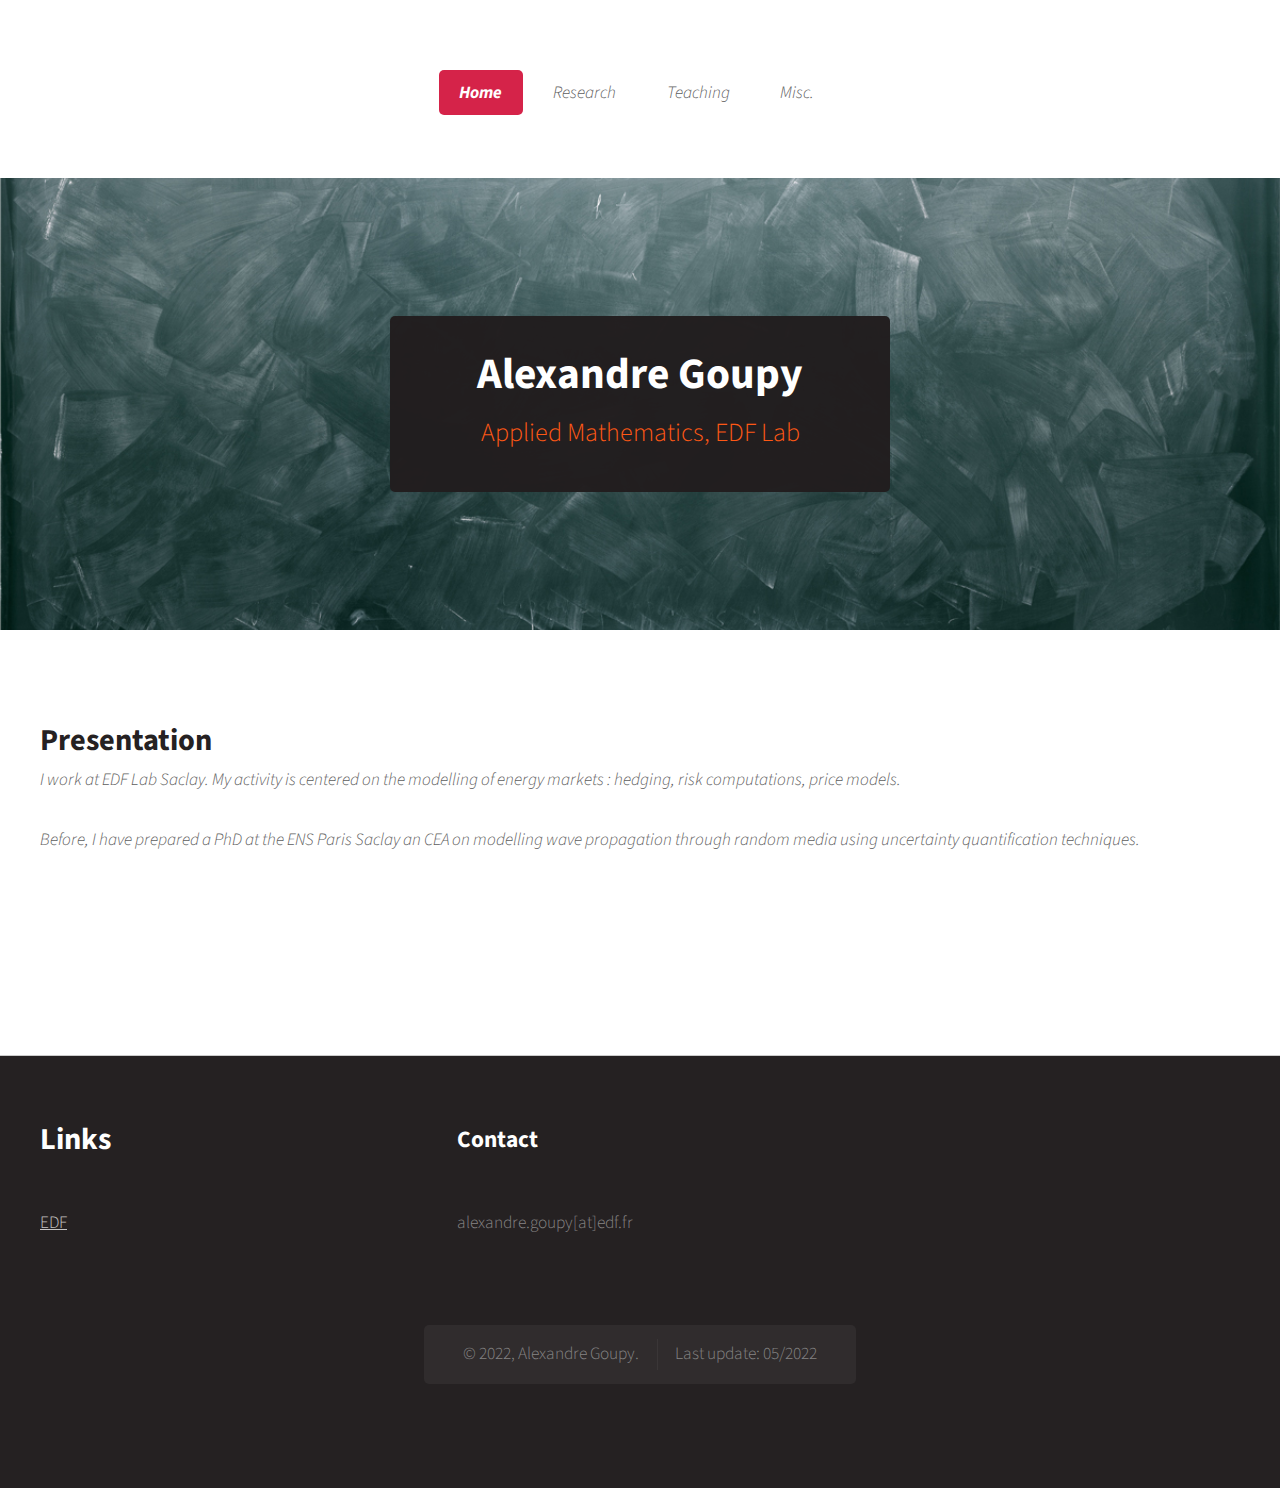
==== index.html @ 69bd8535 "Add emoji title page and correct description" ====
<!--
	Dopetrope by HTML5 UP
	html5up.net | @ajlkn
	Free for personal and commercial use under the CCA 3.0 license (html5up.net/license)
-->
<html>
	<head>
		<link rel="icon" type="image/png" sizes="16x16" href="images/icone_man.png">
		<title>Alexandre Goupy</title>
		<meta charset="utf-8" />
		<meta name="viewport" content="width=device-width, initial-scale=1" />
		<!--[if lte IE 8]><script src="assets/js/ie/html5shiv.js"></script><![endif]-->
		<link rel="stylesheet" href="assets/css/main.css" />
		<!--[if lte IE 8]><link rel="stylesheet" href="assets/css/ie8.css" /><![endif]-->
	</head>
	<body class="homepage">
		<div id="page-wrapper">

			<!-- Header -->
				<div id="header-wrapper">
					<div id="header">

						<!-- Logo -->
							<!--<h1><a href="index.html">Welcome !</a></h1>-->
							

						<!-- Nav -->
							<nav id="nav">
								<ul>
									<li class="current"><a href="index.html">Home</a></li>
									<li><a href="research.html">Research</a></li>
									<li><a href="teaching.html">Teaching</a></li>
									<li><a href="misc.html">Misc.</a></li>
								</ul>
							</nav>

						<!-- Banner -->
							<section id="banner">
								<header>
									<h2>Alexandre Goupy</h2>
									<p>Applied Mathematics, EDF Lab</p>
								</header>
							</section>

						<!-- Intro -->
							<section id="intro" class="container">
								<section>
									<header>
										<h2 align="left">Presentation</h2>
										<p></p>
									<header>
								
									<p align="left">
									I work at EDF Lab Saclay. My activity is centered on the modelling of energy markets : hedging, risk computations, price models. <br /><br />
										
									Before, I have prepared a PhD at the ENS Paris Saclay an CEA on modelling wave propagation through random media using uncertainty quantification techniques.
									</p>
								
									
								</section>
							</section>

					</div>
				</div>

			<!-- Footer -->
				<div id="footer-wrapper">
					<section id="footer" class="container">
						
						<div class="row">
							<div class="4u 12u(mobile)">
								<section>
									<header>
										<h2>Links</h2>
									</header>
										<a href="https://www.edf.fr/en/the-edf-group/inventing-the-future-of-energy/r-d-global-expertise">EDF</a>

								</section>
							</div>
							<div class="4u 12u(mobile)">
								<section>
									<ul class="contact">
										<header>
											<h3>Contact</h3>
										</header>
											<p>alexandre.goupy[at]edf.fr</p>

									</ul>
								</section>
							</div>
						</div>

			
				
		
			<!-- Copyright -->
									<div id="copyright">
										<ul class="links">
											<li>&copy; 2022, Alexandre Goupy.</li><li>Last update: 05/2022</li>
										</ul>
									</div>
		</div>

		<!-- Scripts -->
			<script src="assets/js/jquery.min.js"></script>
			<script src="assets/js/jquery.dropotron.min.js"></script>
			<script src="assets/js/skel.min.js"></script>
			<script src="assets/js/skel-viewport.min.js"></script>
			<script src="assets/js/util.js"></script>
			<!--[if lte IE 8]><script src="assets/js/ie/respond.min.js"></script><![endif]-->
			<script src="assets/js/main.js"></script>

	</body>
</html>
---- assets/css/main.css ----
@import url("font-awesome.min.css");
@import url("https://fonts.googleapis.com/css?family=Source+Sans+Pro:300,400,700,900,300italic");

/*
	Dopetrope by HTML5 UP
	html5up.net | @ajlkn
	Free for personal and commercial use under the CCA 3.0 license (html5up.net/license)
*/

/* Reset */

	html, body, div, span, applet, object, iframe, h1, h2, h3, h4, h5, h6, p, blockquote, pre, a, abbr, acronym, address, big, cite, code, del, dfn, em, img, ins, kbd, q, s, samp, small, strike, strong, sub, sup, tt, var, b, u, i, center, dl, dt, dd, ol, ul, li, fieldset, form, label, legend, table, caption, tbody, tfoot, thead, tr, th, td, article, aside, canvas, details, embed, figure, figcaption, footer, header, hgroup, menu, nav, output, ruby, section, summary, time, mark, audio, video {
		margin: 0;
		padding: 0;
		border: 0;
		font-size: 100%;
		font: inherit;
		vertical-align: baseline;
	}

	article, aside, details, figcaption, figure, footer, header, hgroup, menu, nav, section {
		display: block;
	}

	body {
		line-height: 1;
	}

	ol, ul {
		list-style: none;
	}

	blockquote, q {
		quotes: none;
	}

	blockquote:before, blockquote:after, q:before, q:after {
		content: '';
		content: none;
	}

	table {
		border-collapse: collapse;
		border-spacing: 0;
	}

	body {
		-webkit-text-size-adjust: none;
	}

/* Box Model */

	*, *:before, *:after {
		-moz-box-sizing: border-box;
		-webkit-box-sizing: border-box;
		box-sizing: border-box;
	}

/* Containers */

	.container {
		margin-left: auto;
		margin-right: auto;
	}

	.container.\31 25\25 {
		width: 100%;
		max-width: 1200px;
		min-width: 960px;
	}

	.container.\37 5\25 {
		width: 720px;
	}

	.container.\35 0\25 {
		width: 480px;
	}

	.container.\32 5\25 {
		width: 240px;
	}

	.container {
		width: 960px;
	}

	@media screen and (min-width: 737px) {

		.container.\31 25\25 {
			width: 100%;
			max-width: 1500px;
			min-width: 1200px;
		}

		.container.\37 5\25 {
			width: 900px;
		}

		.container.\35 0\25 {
			width: 600px;
		}

		.container.\32 5\25 {
			width: 300px;
		}

		.container {
			width: 1200px;
		}

	}

	@media screen and (min-width: 737px) and (max-width: 1200px) {

		.container.\31 25\25 {
			width: 100%;
			max-width: 1200px;
			min-width: 960px;
		}

		.container.\37 5\25 {
			width: 720px;
		}

		.container.\35 0\25 {
			width: 480px;
		}

		.container.\32 5\25 {
			width: 240px;
		}

		.container {
			width: 960px;
		}

	}

	@media screen and (max-width: 736px) {

		.container.\31 25\25 {
			width: 100%;
			max-width: 125%;
			min-width: 100%;
		}

		.container.\37 5\25 {
			width: 75%;
		}

		.container.\35 0\25 {
			width: 50%;
		}

		.container.\32 5\25 {
			width: 25%;
		}

		.container {
			width: 100% !important;
		}

	}

/* Grid */

	.row {
		border-bottom: solid 1px transparent;
		-moz-box-sizing: border-box;
		-webkit-box-sizing: border-box;
		box-sizing: border-box;
	}

	.row > * {
		float: left;
		-moz-box-sizing: border-box;
		-webkit-box-sizing: border-box;
		box-sizing: border-box;
	}

	.row:after, .row:before {
		content: '';
		display: block;
		clear: both;
		height: 0;
	}

	.row.uniform > * > :first-child {
		margin-top: 0;
	}

	.row.uniform > * > :last-child {
		margin-bottom: 0;
	}

	.row.\30 \25 > * {
		padding: 0 0 0 0px;
	}

	.row.\30 \25 {
		margin: 0 0 -1px 0px;
	}

	.row.uniform.\30 \25 > * {
		padding: 0px 0 0 0px;
	}

	.row.uniform.\30 \25 {
		margin: 0px 0 -1px 0px;
	}

	.row > * {
		padding: 0 0 0 40px;
	}

	.row {
		margin: 0 0 -1px -40px;
	}

	.row.uniform > * {
		padding: 40px 0 0 40px;
	}

	.row.uniform {
		margin: -40px 0 -1px -40px;
	}

	.row.\32 00\25 > * {
		padding: 0 0 0 80px;
	}

	.row.\32 00\25 {
		margin: 0 0 -1px -80px;
	}

	.row.uniform.\32 00\25 > * {
		padding: 80px 0 0 80px;
	}

	.row.uniform.\32 00\25 {
		margin: -80px 0 -1px -80px;
	}

	.row.\31 50\25 > * {
		padding: 0 0 0 60px;
	}

	.row.\31 50\25 {
		margin: 0 0 -1px -60px;
	}

	.row.uniform.\31 50\25 > * {
		padding: 60px 0 0 60px;
	}

	.row.uniform.\31 50\25 {
		margin: -60px 0 -1px -60px;
	}

	.row.\35 0\25 > * {
		padding: 0 0 0 20px;
	}

	.row.\35 0\25 {
		margin: 0 0 -1px -20px;
	}

	.row.uniform.\35 0\25 > * {
		padding: 20px 0 0 20px;
	}

	.row.uniform.\35 0\25 {
		margin: -20px 0 -1px -20px;
	}

	.row.\32 5\25 > * {
		padding: 0 0 0 10px;
	}

	.row.\32 5\25 {
		margin: 0 0 -1px -10px;
	}

	.row.uniform.\32 5\25 > * {
		padding: 10px 0 0 10px;
	}

	.row.uniform.\32 5\25 {
		margin: -10px 0 -1px -10px;
	}

	.\31 2u, .\31 2u\24 {
		width: 100%;
		clear: none;
		margin-left: 0;
	}

	.\31 1u, .\31 1u\24 {
		width: 91.6666666667%;
		clear: none;
		margin-left: 0;
	}

	.\31 0u, .\31 0u\24 {
		width: 83.3333333333%;
		clear: none;
		margin-left: 0;
	}

	.\39 u, .\39 u\24 {
		width: 75%;
		clear: none;
		margin-left: 0;
	}

	.\38 u, .\38 u\24 {
		width: 66.6666666667%;
		clear: none;
		margin-left: 0;
	}

	.\37 u, .\37 u\24 {
		width: 58.3333333333%;
		clear: none;
		margin-left: 0;
	}

	.\36 u, .\36 u\24 {
		width: 50%;
		clear: none;
		margin-left: 0;
	}

	.\35 u, .\35 u\24 {
		width: 41.6666666667%;
		clear: none;
		margin-left: 0;
	}

	.\34 u, .\34 u\24 {
		width: 33.3333333333%;
		clear: none;
		margin-left: 0;
	}

	.\33 u, .\33 u\24 {
		width: 25%;
		clear: none;
		margin-left: 0;
	}

	.\32 u, .\32 u\24 {
		width: 16.6666666667%;
		clear: none;
		margin-left: 0;
	}

	.\31 u, .\31 u\24 {
		width: 8.3333333333%;
		clear: none;
		margin-left: 0;
	}

	.\31 2u\24 + *,
	.\31 1u\24 + *,
	.\31 0u\24 + *,
	.\39 u\24 + *,
	.\38 u\24 + *,
	.\37 u\24 + *,
	.\36 u\24 + *,
	.\35 u\24 + *,
	.\34 u\24 + *,
	.\33 u\24 + *,
	.\32 u\24 + *,
	.\31 u\24 + * {
		clear: left;
	}

	.\-11u {
		margin-left: 91.66667%;
	}

	.\-10u {
		margin-left: 83.33333%;
	}

	.\-9u {
		margin-left: 75%;
	}

	.\-8u {
		margin-left: 66.66667%;
	}

	.\-7u {
		margin-left: 58.33333%;
	}

	.\-6u {
		margin-left: 50%;
	}

	.\-5u {
		margin-left: 41.66667%;
	}

	.\-4u {
		margin-left: 33.33333%;
	}

	.\-3u {
		margin-left: 25%;
	}

	.\-2u {
		margin-left: 16.66667%;
	}

	.\-1u {
		margin-left: 8.33333%;
	}

	@media screen and (min-width: 737px) {

		.row > * {
			padding: 50px 0 0 50px;
		}

		.row {
			margin: -50px 0 -1px -50px;
		}

		.row.uniform > * {
			padding: 50px 0 0 50px;
		}

		.row.uniform {
			margin: -50px 0 -1px -50px;
		}

		.row.\32 00\25 > * {
			padding: 100px 0 0 100px;
		}

		.row.\32 00\25 {
			margin: -100px 0 -1px -100px;
		}

		.row.uniform.\32 00\25 > * {
			padding: 100px 0 0 100px;
		}

		.row.uniform.\32 00\25 {
			margin: -100px 0 -1px -100px;
		}

		.row.\31 50\25 > * {
			padding: 75px 0 0 75px;
		}

		.row.\31 50\25 {
			margin: -75px 0 -1px -75px;
		}

		.row.uniform.\31 50\25 > * {
			padding: 75px 0 0 75px;
		}

		.row.uniform.\31 50\25 {
			margin: -75px 0 -1px -75px;
		}

		.row.\35 0\25 > * {
			padding: 25px 0 0 25px;
		}

		.row.\35 0\25 {
			margin: -25px 0 -1px -25px;
		}

		.row.uniform.\35 0\25 > * {
			padding: 25px 0 0 25px;
		}

		.row.uniform.\35 0\25 {
			margin: -25px 0 -1px -25px;
		}

		.row.\32 5\25 > * {
			padding: 12.5px 0 0 12.5px;
		}

		.row.\32 5\25 {
			margin: -12.5px 0 -1px -12.5px;
		}

		.row.uniform.\32 5\25 > * {
			padding: 12.5px 0 0 12.5px;
		}

		.row.uniform.\32 5\25 {
			margin: -12.5px 0 -1px -12.5px;
		}

		.\31 2u\28desktop\29, .\31 2u\24\28desktop\29 {
			width: 100%;
			clear: none;
			margin-left: 0;
		}

		.\31 1u\28desktop\29, .\31 1u\24\28desktop\29 {
			width: 91.6666666667%;
			clear: none;
			margin-left: 0;
		}

		.\31 0u\28desktop\29, .\31 0u\24\28desktop\29 {
			width: 83.3333333333%;
			clear: none;
			margin-left: 0;
		}

		.\39 u\28desktop\29, .\39 u\24\28desktop\29 {
			width: 75%;
			clear: none;
			margin-left: 0;
		}

		.\38 u\28desktop\29, .\38 u\24\28desktop\29 {
			width: 66.6666666667%;
			clear: none;
			margin-left: 0;
		}

		.\37 u\28desktop\29, .\37 u\24\28desktop\29 {
			width: 58.3333333333%;
			clear: none;
			margin-left: 0;
		}

		.\36 u\28desktop\29, .\36 u\24\28desktop\29 {
			width: 50%;
			clear: none;
			margin-left: 0;
		}

		.\35 u\28desktop\29, .\35 u\24\28desktop\29 {
			width: 41.6666666667%;
			clear: none;
			margin-left: 0;
		}

		.\34 u\28desktop\29, .\34 u\24\28desktop\29 {
			width: 33.3333333333%;
			clear: none;
			margin-left: 0;
		}

		.\33 u\28desktop\29, .\33 u\24\28desktop\29 {
			width: 25%;
			clear: none;
			margin-left: 0;
		}

		.\32 u\28desktop\29, .\32 u\24\28desktop\29 {
			width: 16.6666666667%;
			clear: none;
			margin-left: 0;
		}

		.\31 u\28desktop\29, .\31 u\24\28desktop\29 {
			width: 8.3333333333%;
			clear: none;
			margin-left: 0;
		}

		.\31 2u\24\28desktop\29 + *,
		.\31 1u\24\28desktop\29 + *,
		.\31 0u\24\28desktop\29 + *,
		.\39 u\24\28desktop\29 + *,
		.\38 u\24\28desktop\29 + *,
		.\37 u\24\28desktop\29 + *,
		.\36 u\24\28desktop\29 + *,
		.\35 u\24\28desktop\29 + *,
		.\34 u\24\28desktop\29 + *,
		.\33 u\24\28desktop\29 + *,
		.\32 u\24\28desktop\29 + *,
		.\31 u\24\28desktop\29 + * {
			clear: left;
		}

		.\-11u\28desktop\29 {
			margin-left: 91.66667%;
		}

		.\-10u\28desktop\29 {
			margin-left: 83.33333%;
		}

		.\-9u\28desktop\29 {
			margin-left: 75%;
		}

		.\-8u\28desktop\29 {
			margin-left: 66.66667%;
		}

		.\-7u\28desktop\29 {
			margin-left: 58.33333%;
		}

		.\-6u\28desktop\29 {
			margin-left: 50%;
		}

		.\-5u\28desktop\29 {
			margin-left: 41.66667%;
		}

		.\-4u\28desktop\29 {
			margin-left: 33.33333%;
		}

		.\-3u\28desktop\29 {
			margin-left: 25%;
		}

		.\-2u\28desktop\29 {
			margin-left: 16.66667%;
		}

		.\-1u\28desktop\29 {
			margin-left: 8.33333%;
		}

	}

	@media screen and (min-width: 737px) and (max-width: 1200px) {

		.row > * {
			padding: 25px 0 0 25px;
		}

		.row {
			margin: -25px 0 -1px -25px;
		}

		.row.uniform > * {
			padding: 25px 0 0 25px;
		}

		.row.uniform {
			margin: -25px 0 -1px -25px;
		}

		.row.\32 00\25 > * {
			padding: 50px 0 0 50px;
		}

		.row.\32 00\25 {
			margin: -50px 0 -1px -50px;
		}

		.row.uniform.\32 00\25 > * {
			padding: 50px 0 0 50px;
		}

		.row.uniform.\32 00\25 {
			margin: -50px 0 -1px -50px;
		}

		.row.\31 50\25 > * {
			padding: 37.5px 0 0 37.5px;
		}

		.row.\31 50\25 {
			margin: -37.5px 0 -1px -37.5px;
		}

		.row.uniform.\31 50\25 > * {
			padding: 37.5px 0 0 37.5px;
		}

		.row.uniform.\31 50\25 {
			margin: -37.5px 0 -1px -37.5px;
		}

		.row.\35 0\25 > * {
			padding: 12.5px 0 0 12.5px;
		}

		.row.\35 0\25 {
			margin: -12.5px 0 -1px -12.5px;
		}

		.row.uniform.\35 0\25 > * {
			padding: 12.5px 0 0 12.5px;
		}

		.row.uniform.\35 0\25 {
			margin: -12.5px 0 -1px -12.5px;
		}

		.row.\32 5\25 > * {
			padding: 6.25px 0 0 6.25px;
		}

		.row.\32 5\25 {
			margin: -6.25px 0 -1px -6.25px;
		}

		.row.uniform.\32 5\25 > * {
			padding: 6.25px 0 0 6.25px;
		}

		.row.uniform.\32 5\25 {
			margin: -6.25px 0 -1px -6.25px;
		}

		.\31 2u\28tablet\29, .\31 2u\24\28tablet\29 {
			width: 100%;
			clear: none;
			margin-left: 0;
		}

		.\31 1u\28tablet\29, .\31 1u\24\28tablet\29 {
			width: 91.6666666667%;
			clear: none;
			margin-left: 0;
		}

		.\31 0u\28tablet\29, .\31 0u\24\28tablet\29 {
			width: 83.3333333333%;
			clear: none;
			margin-left: 0;
		}

		.\39 u\28tablet\29, .\39 u\24\28tablet\29 {
			width: 75%;
			clear: none;
			margin-left: 0;
		}

		.\38 u\28tablet\29, .\38 u\24\28tablet\29 {
			width: 66.6666666667%;
			clear: none;
			margin-left: 0;
		}

		.\37 u\28tablet\29, .\37 u\24\28tablet\29 {
			width: 58.3333333333%;
			clear: none;
			margin-left: 0;
		}

		.\36 u\28tablet\29, .\36 u\24\28tablet\29 {
			width: 50%;
			clear: none;
			margin-left: 0;
		}

		.\35 u\28tablet\29, .\35 u\24\28tablet\29 {
			width: 41.6666666667%;
			clear: none;
			margin-left: 0;
		}

		.\34 u\28tablet\29, .\34 u\24\28tablet\29 {
			width: 33.3333333333%;
			clear: none;
			margin-left: 0;
		}

		.\33 u\28tablet\29, .\33 u\24\28tablet\29 {
			width: 25%;
			clear: none;
			margin-left: 0;
		}

		.\32 u\28tablet\29, .\32 u\24\28tablet\29 {
			width: 16.6666666667%;
			clear: none;
			margin-left: 0;
		}

		.\31 u\28tablet\29, .\31 u\24\28tablet\29 {
			width: 8.3333333333%;
			clear: none;
			margin-left: 0;
		}

		.\31 2u\24\28tablet\29 + *,
		.\31 1u\24\28tablet\29 + *,
		.\31 0u\24\28tablet\29 + *,
		.\39 u\24\28tablet\29 + *,
		.\38 u\24\28tablet\29 + *,
		.\37 u\24\28tablet\29 + *,
		.\36 u\24\28tablet\29 + *,
		.\35 u\24\28tablet\29 + *,
		.\34 u\24\28tablet\29 + *,
		.\33 u\24\28tablet\29 + *,
		.\32 u\24\28tablet\29 + *,
		.\31 u\24\28tablet\29 + * {
			clear: left;
		}

		.\-11u\28tablet\29 {
			margin-left: 91.66667%;
		}

		.\-10u\28tablet\29 {
			margin-left: 83.33333%;
		}

		.\-9u\28tablet\29 {
			margin-left: 75%;
		}

		.\-8u\28tablet\29 {
			margin-left: 66.66667%;
		}

		.\-7u\28tablet\29 {
			margin-left: 58.33333%;
		}

		.\-6u\28tablet\29 {
			margin-left: 50%;
		}

		.\-5u\28tablet\29 {
			margin-left: 41.66667%;
		}

		.\-4u\28tablet\29 {
			margin-left: 33.33333%;
		}

		.\-3u\28tablet\29 {
			margin-left: 25%;
		}

		.\-2u\28tablet\29 {
			margin-left: 16.66667%;
		}

		.\-1u\28tablet\29 {
			margin-left: 8.33333%;
		}

	}

	@media screen and (max-width: 736px) {

		.row > * {
			padding: 20px 0 0 20px;
		}

		.row {
			margin: -20px 0 -1px -20px;
		}

		.row.uniform > * {
			padding: 20px 0 0 20px;
		}

		.row.uniform {
			margin: -20px 0 -1px -20px;
		}

		.row.\32 00\25 > * {
			padding: 40px 0 0 40px;
		}

		.row.\32 00\25 {
			margin: -40px 0 -1px -40px;
		}

		.row.uniform.\32 00\25 > * {
			padding: 40px 0 0 40px;
		}

		.row.uniform.\32 00\25 {
			margin: -40px 0 -1px -40px;
		}

		.row.\31 50\25 > * {
			padding: 30px 0 0 30px;
		}

		.row.\31 50\25 {
			margin: -30px 0 -1px -30px;
		}

		.row.uniform.\31 50\25 > * {
			padding: 30px 0 0 30px;
		}

		.row.uniform.\31 50\25 {
			margin: -30px 0 -1px -30px;
		}

		.row.\35 0\25 > * {
			padding: 10px 0 0 10px;
		}

		.row.\35 0\25 {
			margin: -10px 0 -1px -10px;
		}

		.row.uniform.\35 0\25 > * {
			padding: 10px 0 0 10px;
		}

		.row.uniform.\35 0\25 {
			margin: -10px 0 -1px -10px;
		}

		.row.\32 5\25 > * {
			padding: 5px 0 0 5px;
		}

		.row.\32 5\25 {
			margin: -5px 0 -1px -5px;
		}

		.row.uniform.\32 5\25 > * {
			padding: 5px 0 0 5px;
		}

		.row.uniform.\32 5\25 {
			margin: -5px 0 -1px -5px;
		}

		.\31 2u\28mobile\29, .\31 2u\24\28mobile\29 {
			width: 100%;
			clear: none;
			margin-left: 0;
		}

		.\31 1u\28mobile\29, .\31 1u\24\28mobile\29 {
			width: 91.6666666667%;
			clear: none;
			margin-left: 0;
		}

		.\31 0u\28mobile\29, .\31 0u\24\28mobile\29 {
			width: 83.3333333333%;
			clear: none;
			margin-left: 0;
		}

		.\39 u\28mobile\29, .\39 u\24\28mobile\29 {
			width: 75%;
			clear: none;
			margin-left: 0;
		}

		.\38 u\28mobile\29, .\38 u\24\28mobile\29 {
			width: 66.6666666667%;
			clear: none;
			margin-left: 0;
		}

		.\37 u\28mobile\29, .\37 u\24\28mobile\29 {
			width: 58.3333333333%;
			clear: none;
			margin-left: 0;
		}

		.\36 u\28mobile\29, .\36 u\24\28mobile\29 {
			width: 50%;
			clear: none;
			margin-left: 0;
		}

		.\35 u\28mobile\29, .\35 u\24\28mobile\29 {
			width: 41.6666666667%;
			clear: none;
			margin-left: 0;
		}

		.\34 u\28mobile\29, .\34 u\24\28mobile\29 {
			width: 33.3333333333%;
			clear: none;
			margin-left: 0;
		}

		.\33 u\28mobile\29, .\33 u\24\28mobile\29 {
			width: 25%;
			clear: none;
			margin-left: 0;
		}

		.\32 u\28mobile\29, .\32 u\24\28mobile\29 {
			width: 16.6666666667%;
			clear: none;
			margin-left: 0;
		}

		.\31 u\28mobile\29, .\31 u\24\28mobile\29 {
			width: 8.3333333333%;
			clear: none;
			margin-left: 0;
		}

		.\31 2u\24\28mobile\29 + *,
		.\31 1u\24\28mobile\29 + *,
		.\31 0u\24\28mobile\29 + *,
		.\39 u\24\28mobile\29 + *,
		.\38 u\24\28mobile\29 + *,
		.\37 u\24\28mobile\29 + *,
		.\36 u\24\28mobile\29 + *,
		.\35 u\24\28mobile\29 + *,
		.\34 u\24\28mobile\29 + *,
		.\33 u\24\28mobile\29 + *,
		.\32 u\24\28mobile\29 + *,
		.\31 u\24\28mobile\29 + * {
			clear: left;
		}

		.\-11u\28mobile\29 {
			margin-left: 91.66667%;
		}

		.\-10u\28mobile\29 {
			margin-left: 83.33333%;
		}

		.\-9u\28mobile\29 {
			margin-left: 75%;
		}

		.\-8u\28mobile\29 {
			margin-left: 66.66667%;
		}

		.\-7u\28mobile\29 {
			margin-left: 58.33333%;
		}

		.\-6u\28mobile\29 {
			margin-left: 50%;
		}

		.\-5u\28mobile\29 {
			margin-left: 41.66667%;
		}

		.\-4u\28mobile\29 {
			margin-left: 33.33333%;
		}

		.\-3u\28mobile\29 {
			margin-left: 25%;
		}

		.\-2u\28mobile\29 {
			margin-left: 16.66667%;
		}

		.\-1u\28mobile\29 {
			margin-left: 8.33333%;
		}

	}

/* Basic */

	body {
		background: #252122;
		background-image: url("images/bg02.png");
		font-family: 'Source Sans Pro';
		font-weight: 300;
		color: #5d5d5d;
	}

		body.is-loading * {
			-moz-transition: none !important;
			-webkit-transition: none !important;
			-ms-transition: none !important;
			transition: none !important;
			-moz-animation: none !important;
			-webkit-animation: none !important;
			-ms-animation: none !important;
			animation: none !important;
		}

	input, textarea, select {
		font-family: 'Source Sans Pro';
		font-weight: 300;
		color: #5d5d5d;
	}

	strong, b {
		color: #252122;
		font-weight: 400;
	}

	i, em {
		font-style: italic;
	}

	sub {
		position: relative;
		top: 0.5em;
		font-size: 0.8em;
	}

	sup {
		position: relative;
		top: -0.5em;
		font-size: 0.8em;
	}

	blockquote {
		border-left: solid 0.75em #dddddd;
		padding: 1em 0 1em 1.5em;
		font-style: italic;
	}

	h1, h2, h3, h4, h5, h6 {
		color: #252122;
		font-weight: 700;
	}

	h1 a, h2 a, h3 a, h4 a, h5 a, h6 a {
		color: inherit;
		text-decoration: none;
	}

	a {
		color: #FE5815;
		text-decoration: underline;
	}

		a:hover {
			text-decoration: none;
		}

	br.clear {
		clear: both;
	}

	hr {
		border: 0;
		border-top: solid 1px #dddddd;
		height: 1px;
		margin: 2em 0 2em 0;
	}

	p, ul, ol, dl, table {
		margin-bottom: 2em;
	}

/* Form */

	form label {
		display: block;
		color: #252122;
		font-weight: 400;
		margin: 0 0 0.5em 0;
	}

	form input[type=text],
	form input[type=email],
	form input[type=password],
	form select,
	form textarea {
		-webkit-appearance: none;
		display: block;
		border: 0;
		padding: 0.75em 1em;
		font-size: 1em;
		border-radius: 5px;
		border: solid 1px #dddddd;
		background: #fff;
		width: 100%;
	}

		form input[type=text]:focus,
		form input[type=email]:focus,
		form input[type=password]:focus,
		form select:focus,
		form textarea:focus {
			box-shadow: inset 0px 0px 1px 1px #43bff0;
		}

	form textarea {
		height: 15em;
	}

	form .formerize-placeholder {
		color: #555 !important;
	}

	form ::-webkit-input-placeholder {
		color: #555 !important;
	}

	form :-moz-placeholder {
		color: #555 !important;
	}

	form ::-moz-placeholder {
		color: #555 !important;
	}

	form :-ms-input-placeholder {
		color: #555 !important;
	}

	form ::-moz-focus-inner {
		border: 0;
	}

/* Tables */

	table {
		width: 100%;
	}

		table.default {
			width: 100%;
		}

			table.default tr {
				border-top: solid 1px #dddddd;
			}

				table.default tr:first-child {
					border-top: 0;
				}

			table.default td {
				padding: 0.5em 1em 0.5em 1em;
			}

			table.default th {
				text-align: left;
				padding: 0.5em 1em 0.5em 1em;
				font-weight: 700;
				margin: 0 0 1em 0;
			}

			table.default thead {
				border-bottom: solid 2px #dddddd;
			}

/* Section/Article */

	section, article {
		margin-bottom: 2.5em;
	}

		section > :last-child, section:last-child, article > :last-child, article:last-child {
			margin-bottom: 0;
		}

	header > p {
		display: block;
		font-style: italic;
	}

	header.major {
		position: relative;
		text-align: center;
		border-top: solid 1px #ccc;
		top: 1em;
	}

		header.major h2 {
			background: #fff;
			position: relative;
			top: -0.65em;
			display: inline;
			margin: 0;
			padding: 0 1em 0 1em;
		}

/* Box */

	.box {
		background: #ffffff;
		border-bottom: solid 1px #ccc;
	}

		.box .image.featured {
			position: relative;
			width: auto;
		}

/* Button */

	input[type="button"],
	input[type="submit"],
	input[type="reset"],
	button,
	.button {
		-webkit-appearance: none;
		display: inline-block;
		text-decoration: none;
		cursor: pointer;
		border: 0;
		border-radius: 5px;
		background: #d52349;
		color: #fff !important;
		font-weight: 700;
		outline: 0;
		-moz-transition: background-color .25s ease-in-out;
		-webkit-transition: background-color .25s ease-in-out;
		-ms-transition: background-color .25s ease-in-out;
		transition: background-color .25s ease-in-out;
	}

		input[type="button"]:hover,
		input[type="submit"]:hover,
		input[type="reset"]:hover,
		button:hover,
		.button:hover {
			background: #e53359;
		}

		input[type="button"]:active,
		input[type="submit"]:active,
		input[type="reset"]:active,
		button:active,
		.button:active {
			background: #c51349;
		}

		input[type="button"].alt,
		input[type="submit"].alt,
		input[type="reset"].alt,
		button.alt,
		.button.alt {
			background: #252122;
		}

			input[type="button"].alt:hover,
			input[type="submit"].alt:hover,
			input[type="reset"].alt:hover,
			button.alt:hover,
			.button.alt:hover {
				background: #353132;
			}

			input[type="button"].alt:active,
			input[type="submit"].alt:active,
			input[type="reset"].alt:active,
			button.alt:active,
			.button.alt:active {
				background: #151112;
			}

		input[type="button"].icon:before,
		input[type="submit"].icon:before,
		input[type="reset"].icon:before,
		button.icon:before,
		.button.icon:before {
			opacity: 0.35;
			position: relative;
			top: 0.05em;
			margin-right: 0.75em;
		}

/* Image */

	.image {
		display: inline-block;
		outline: 0;
	}

		.image img {
			display: block;
			width: 100%;
		}

		.image.centered {
			display: block;
			margin: 0 0 2em 0;
		}

			.image.centered img {
				margin: 0 auto;
				width: auto;
			}

		.image.featured {
			display: block;
			width: 100%;
			margin: 0 0 2em 0;
		}

		.image.left {
			float: left;
			margin: 0 2em 2em 0;
		}

/* List */

	ul.default {
		list-style: disc;
		padding-left: 1em;
	}

		ul.default li {
			padding-left: 0.5em;
		}

	ul.contact li {
		position: relative;
		border-top: solid 1px #ddd;
		padding: 1.3em 0 1.3em 7em;
	}

		ul.contact li h3 {
			position: absolute;
			left: 0;
			top: 1.3em;
			font-size: 1.1em;
		}

		ul.contact li p {
			margin: 0;
		}

		ul.contact li:first-child {
			padding-top: 0;
			border-top: 0;
		}

			ul.contact li:first-child h3 {
				top: 0;
			}

	ul.dates li {
		position: relative;
		border-top: solid 1px #ddd;
		padding: 1.3em 0 1.3em 6.75em;
	}

	ul.dates .date {
		display: block;
		position: absolute;
		left: 0;
		top: 1.3em;
		background-color: #FE5815;
		height: 3.5em;
		text-align: center;
		color: #fff;
		line-height: 1em;
		border-top-left-radius: 5px;
		border-bottom-left-radius: 5px;
		padding: 0.5em 0.75em 0 1em;
	}

		ul.dates .date:after {
			content: '';
			position: absolute;
			bottom: 0;
			right: -1.2em;
			border-left: solid 1.25em #FE5815;
			border-top: solid 1.8em transparent;
			border-bottom: solid 1.8em transparent;
		}

		ul.dates .date strong {
			display: block;
			font-size: 1.75em;
			padding-top: 0.15em;
		}

	ul.dates h3 {
		font-size: 1.1em;
	}

	ul.dates p {
		margin: 0;
	}

	ul.dates li:first-child {
		border-top: 0;
		padding-top: 0;
	}

		ul.dates li:first-child .date {
			top: 0;
		}

	ul.divided li {
		border-top: solid 1px #ddd;
		padding: 1em 0 1em 0;
	}

		ul.divided li:first-child {
			border-top: 0;
			padding-top: 0;
		}

	ul.social {
		overflow: hidden;
		cursor: default;
	}

		ul.social li {
			display: inline-block;
		}

			ul.social li:first-child {
				margin-left: 0;
			}

			ul.social li a {
				display: inline-block;
				width: 3em;
				height: 3em;
				text-align: center;
				border-radius: 5px;
				background: #888;
				-moz-transition: background-color .25s ease-in-out;
				-webkit-transition: background-color .25s ease-in-out;
				-ms-transition: background-color .25s ease-in-out;
				transition: background-color .25s ease-in-out;
			}

				ul.social li a:before {
					color: #fff;
					font-size: 2em;
					line-height: 1.5em;
				}

				ul.social li a.fa-facebook {
					background: #3c5a98;
				}

					ul.social li a.fa-facebook:hover {
						background: #4c6aa8;
					}

				ul.social li a.fa-twitter {
					background: #2daae4;
				}

					ul.social li a.fa-twitter:hover {
						background: #3dbaf4;
					}

				ul.social li a.fa-dribbble {
					background: #c4376b;
				}

					ul.social li a.fa-dribbble:hover {
						background: #d4477b;
					}

				ul.social li a.fa-linkedin {
					background: #006599;
				}

					ul.social li a.fa-linkedin:hover {
						background: #1075a9;
					}

				ul.social li a.fa-tumblr {
					background: #2b4661;
				}

					ul.social li a.fa-tumblr:hover {
						background: #3b5671;
					}

				ul.social li a.fa-google-plus {
					background: #da2713;
				}

					ul.social li a.fa-google-plus:hover {
						background: #ea3723;
					}

	ol.default {
		list-style: decimal;
		padding-left: 1.25em;
	}

		ol.default li {
			padding-left: 0.25em;
		}

/* Icons */

	.icon {
		position: relative;
		text-decoration: none;
	}

		.icon:before {
			-moz-osx-font-smoothing: grayscale;
			-webkit-font-smoothing: antialiased;
			font-family: FontAwesome;
			font-style: normal;
			font-weight: normal;
			text-transform: none !important;
		}

		.icon > .label {
			display: none;
		}

		.icon.featured {
			position: relative;
			display: inline-block;
			background-color: #fe5815;
			width: 9em;
			padding: 1.75em 0 0.75em 0;
			border-top-left-radius: 5px;
			border-top-right-radius: 5px;
			margin: 0 0 4.5em 0;
			cursor: default;
		}

			.icon.featured:before {
				font-size: 4.5em;
				line-height: 1em;
				color: #fff;
			}

			.icon.featured:after {
				content: '';
				position: absolute;
				bottom: -1.95em;
				left: 0;
				border-top: solid 2em #d52349;
				border-left: solid 4.5em transparent;
				border-right: solid 4.5em transparent;
			}

			.icon.featured.alt {
				background-color: #252122;
			}

				.icon.featured.alt:after {
					border-top-color: #252122;
				}

			.icon.featured.alt2 {
				background-color: #827a7c;
			}

				.icon.featured.alt2:after {
					border-top-color: #827a7c;
				}

/* Banner */

	#banner {
		background: url("../../images/board.jpg"); /* #CCE8F4 */
		background-position: center center;
		background-size: 100% auto; /*auto 100%;*/
		background-repeat: no-repeat;
		text-align: center;
	}

		#banner header {
			background-color: #252122;
			background-color: rgba(34, 30, 31, 0.98);
		}

			#banner header h2 {
				color: #fff;
				font-weight: 700;
			}

			#banner header p {
				color: #fe5815;
				padding: 0;
				font-style: normal;
				margin: 0;
			}

/* Wrappers */

	#header-wrapper {
		position: relative;
		background: #ffffff;
		border-bottom: solid 1px #ccc;
	}

	#main-wrapper {
		position: relative;
		background: #f7f7f7 url("images/bg02.png");
	}

		#main-wrapper:before {
			content: '';
			position: absolute;
			top: 0;
			left: 0;
			width: 100%;
			background: url("images/bg01.png");
			background-size: 100% 100%;
			z-index: 0;
			opacity: 0.1;
		}

		#main-wrapper .major h2 {
			background: #f7f7f7 url("images/bg02.png");
		}

	#footer-wrapper {
		position: relative;
		color: #858484;
	}

		#footer-wrapper:before {
			content: '';
			position: absolute;
			top: 0;
			left: 0;
			width: 100%;
			background: url("images/bg01.png");
			background-size: 100% 100%;
			z-index: 0;
			opacity: 0.5;
		}

		#footer-wrapper a {
			color: #c5c4c4;
		}

		#footer-wrapper h2, #footer-wrapper h3, #footer-wrapper h4, #footer-wrapper h5, #footer-wrapper h6, #footer-wrapper strong, #footer-wrapper b {
			color: #fff;
		}

			#footer-wrapper h2 a, #footer-wrapper h3 a, #footer-wrapper h4 a, #footer-wrapper h5 a, #footer-wrapper h6 a, #footer-wrapper strong a, #footer-wrapper b a {
				color: inherit;
			}

		#footer-wrapper ul.contact li, #footer-wrapper ul.dates li, #footer-wrapper ul.divided li {
			border-top-color: #353434;
			border-top-color: rgba(255, 255, 255, 0.05);
		}

/* Intro */

	#intro {
		text-align: center;
	}

/* Copyright */

	#copyright {
		text-align: center;
	}

		#copyright .links {
			display: inline-block;
			background: #2C2929;
			background: rgba(255, 255, 255, 0.05);
			border-radius: 5px;
			margin: 0;
		}

/* Desktop */

	@media screen and (min-width: 737px) {

		/* Basic */

			body, input, textarea, select {
				font-size: 13pt;
				line-height: 1.75em;
			}

			h2 {
				font-size: 1.5em;
			}

			h3 {
				font-size: 1.35em;
			}

		/* Section/Article */

			header {
				margin: 0 0 1.5em 0;
			}

				header > p {
					margin: 0.5em 0 0 0;
					padding-bottom: 0.5em;
				}

				header.major {
					margin: 0 0 3em 0;
				}

			footer {
				margin: 2.25em 0 0 0;
			}

		/* Box */

			.box {
				padding: 2.75em 1.75em 2.75em 1.75em;
			}

				.box .image.featured {
					left: 1.75em;
					top: 1.75em;
					margin: -4.5em 0 4.25em -3.5em;
				}

				.box.post header {
					padding-top: 1em;
					margin: 0 0 2em 0;
				}

				.box.post h2 {
					font-size: 2.5em;
					letter-spacing: -0.015em;
				}

				.box.post header > p {
					margin-top: 1.25em;
					font-size: 1.25em;
				}

		/* Button */

			input[type="button"],
			input[type="submit"],
			input[type="reset"],
			button,
			.button {
				font-size: 1.1em;
				padding: 0.65em 1.5em 0.65em 1.5em;
			}

				input[type="button"].big,
				input[type="submit"].big,
				input[type="reset"].big,
				button.big,
				.button.big {
					font-size: 1.5em;
					padding: 0.75em 1.5em 0.75em 1.5em;
				}

		/* List */

			ul.actions li {
				display: inline-block;
				margin-left: 1em;
			}

				ul.actions li:first-child {
					margin-left: 0;
				}

			ul.links li {
				display: inline-block;
				border-left: solid 1px rgba(255, 255, 255, 0.05);
				padding: 0 0 0 1em;
				margin: 0 0 0 1em;
			}

				ul.links li:first-child {
					border-left: 0;
					padding-left: 0;
					margin-left: 0;
				}

			ul.social {
				margin: 0 0 3.25em 0;
			}

				ul.social li {
					margin-left: 0.75em;
				}

		/* Wrappers */

			#header-wrapper {
				padding: 4.5em 0 4em 0;
			}

			#main-wrapper {
				padding: 4em 0 4em 0;
			}

			#footer-wrapper {
				padding: 4em 0 4em 0;
			}

				#footer-wrapper header {
					margin: 0 0 3em 0;
				}

					#footer-wrapper header h2 {
						font-size: 1.75em;
					}

		/* Header */

			#header {
				text-align: center;
			}

				#header h1 {
					color: #252122;
					font-weight: 900;
					font-size: 2.5em;
					letter-spacing: -0.035em;
					margin: 0 0 1em 0;
				}

		/* Nav */


			#nav > ul {
				margin: 0;
			}

				#nav > ul > li {
					display: inline-block;
					font-style: italic;
					margin: 0 0.35em 0 0;
				}

					#nav > ul > li > ul {
						display: none;
					}

					#nav > ul > li > a {
						border-radius: 5px;
						color: #5d5d5d;
						text-decoration: none;
						padding: 0.6em 1.2em 0.6em 1.2em;
						-moz-transition: background-color .25s ease-in-out;
						-webkit-transition: background-color .25s ease-in-out;
						-ms-transition: background-color .25s ease-in-out;
						transition: background-color .25s ease-in-out;
						outline: 0;
					}

					#nav > ul > li:hover > a, #nav > ul > li.active > a {
						background: #f3f3f3;
					}

					#nav > ul > li.current > a {
						background: #d52349;
						color: #fff !important;
						font-weight: 700;
					}

			.dropotron {
				border-radius: 5px;
				background-color: #252122;
				background-color: rgba(34, 30, 31, 0.98);
				padding: 1.25em 1.5em 1.25em 1.5em;
				font-style: italic;
				min-width: 13em;
				box-shadow: 0px 8px 15px 0px rgba(0, 0, 0, 0.5);
				text-align: left;
				margin-top: -1.25em;
				margin-left: -1px;
			}

				.dropotron a, .dropotron span {
					color: #aaa;
					text-decoration: none;
					-moz-transition: color .25s ease-in-out;
					-webkit-transition: color .25s ease-in-out;
					-ms-transition: color .25s ease-in-out;
					transition: color .25s ease-in-out;
				}

				.dropotron li {
					padding: 0.25em 0 0.25em 0;
				}

					.dropotron li:hover > a, .dropotron li:hover > span {
						color: #fff;
					}

				.dropotron.level-0 {
					margin-top: 2em;
				}

					.dropotron.level-0:before {
						content: '';
						display: block;
						position: absolute;
						left: 50%;
						margin-left: -10px;
						top: -9px;
						border-left: solid 10px transparent;
						border-right: solid 10px transparent;
						border-bottom: solid 10px #252122;
						border-bottom-color: rgba(34, 30, 31, 0.98);
					}

		/* Banner */

			#banner {
				position: relative;
				padding: 8em 0;
				margin: 4em 0 0 0;
			}

				#banner header {
					display: inline-block;
					padding: 2.5em 5em;
					border-radius: 5px;
				}

					#banner header h2 {
						font-size: 2.5em;
						margin: 0 0 0.65em 0;
					}

					#banner header p {
						font-size: 1.5em;
					}

		/* Intro */

			#intro {
				overflow: hidden;
			}

				#intro section {
					margin: 3em 0;
					padding: 2.5em 0;
				}

				#intro h2 {
					font-size: 1.75em;
				}

				#intro p {
					margin: 0;
				}

				#intro .middle {
					position: relative;
					z-index: 1;
				}

					#intro .middle:before {
						content: '';
						width: 32px;
						height: 100%;
						position: absolute;
						left: -24px;
						top: 0;
						display: block;
						z-index: -1;
						box-shadow: 32px 0 0 0 #fff, 0 -32px 0 0 #fff, 0 32px 0 0 #fff, 32px 32px 0 0 #fff, 32px -32px 0 0 #fff, 0 0 32px 0 rgba(0, 0, 0, 0.15);
					}

					#intro .middle:after {
						content: '';
						width: 32px;
						height: 100%;
						position: absolute;
						right: -24px;
						top: 0;
						display: block;
						z-index: -1;
						box-shadow: -32px 0 0 0 #fff, 0 -32px 0 0 #fff, 0 32px 0 0 #fff, -32px 32px 0 0 #fff, -32px -32px 0 0 #fff, 0 0 32px 0 rgba(0, 0, 0, 0.15);
					}

				#intro .button {
					min-width: 12em;
				}

				#intro footer {
					margin: 0;
				}

		/* Copyright */

			#copyright {
				margin: 3em 0 2em 0;
			}

				#copyright .links {
					padding: 0.85em 2.25em 0.85em 2.25em;
				}

	}

/* Tablet */

	@media screen and (min-width: 737px) and (max-width: 1200px) {

		/* Basic */

			body {
				min-width: 960px;
				font-size: 11pt;
			}

			input, textarea, select {
				font-size: 11pt;
			}

		/* Section/Article */

			header.major {
				margin: 0.75em 0 2.5em 0;
			}

				header.major h2 {
					padding: 0 1em 0 1em;
				}

		/* List */

			ul.social li {
				margin: 0 0 0.25em 0.75em;
			}

		/* Wrappers */

			#header-wrapper {
				padding: 3em 0 3em 0;
			}

			#main-wrapper {
				padding: 2.75em 0 2.75em 0;
			}

			#footer-wrapper {
				padding: 3em 0 3em 0;
			}

				#footer-wrapper:before {
					height: 2.5em;
				}

				#footer-wrapper header {
					margin: 0 0 1.5em 0;
				}

					#footer-wrapper header h2 {
						font-size: 1.25em;
					}

		/* Header */

			#header h1 {
				margin: 0.25em 0 1em 0;
			}

		/* Banner */

			#banner {
				padding: 6em 0;
				margin: 3em 0 0 0;
				background-size: 100% auto;
			}

		/* Intro */

			#intro {
				padding: 0;
			}

				#intro section {
					padding: 1em 2em;
				}

				#intro .middle:before {
					left: -12px;
				}

				#intro .middle:after {
					right: -12px;
				}

		/* Copyright */

			#copyright {
				margin: 0;
			}

	}

/* Mobile */

	#navPanel, #titleBar {
		display: none;
	}

	@media screen and (max-width: 736px) {

		/* Basic */

			html, body {
				overflow-x: hidden;
			}

			body, input, textarea, select {
				line-height: 1.75em;
				font-size: 11pt;
				letter-spacing: 0;
			}

			h2, h3, h4, h5, h6 {
				font-size: 1.25em;
			}

		/* Section/Article */

			section, article {
				margin: 0 0 1.5em 0 !important;
			}

			header {
				margin: 0 0 1em 0;
			}

			footer {
				margin: 2em 0 0 0;
			}

		/* Box */

			.box {
				padding: 25px 15px 20px 15px;
			}

				.box .image.featured {
					left: 15px;
					top: 15px;
					margin: -40px 0 40px -30px;
				}

		/* Button */

			input[type="button"],
			input[type="submit"],
			input[type="reset"],
			button,
			.button {
				position: relative;
				padding: 0.65em 0 0.65em 0 !important;
				width: 100%;
				text-align: center;
				font-size: 1.25em;
				margin: 0.25em 0 0.25em 0;
			}

				input[type="button"].icon,
				input[type="submit"].icon,
				input[type="reset"].icon,
				button.icon,
				.button.icon {
					padding-right: 1em !important;
				}

		/* List */

			ul.actions li {
				display: block;
				margin-top: 0.5em;
			}

				ul.actions li:first-child {
					margin-top: 0;
				}

			ul.contact li {
				padding: 0.8em 0 0.8em 7em;
			}

				ul.contact li h3 {
					top: 0.8em;
				}

			ul.divided li {
				padding: 0.5em 0 0.5em 0;
			}

			ul.links li {
				display: block;
				border-top: solid 1px rgba(255, 255, 255, 0.05);
				padding: 0.25em 0 0 0;
				margin: 0.25em 0 0 0;
			}

				ul.links li:first-child {
					border-top: 0;
					padding-top: 0;
					margin-top: 0;
				}

			ul.social li {
				margin: 0 0.5em 0.75em 0;
			}

		/* Off-Canvas Navigation */

			#page-wrapper {
				-moz-backface-visibility: hidden;
				-webkit-backface-visibility: hidden;
				-ms-backface-visibility: hidden;
				backface-visibility: hidden;
				-moz-transition: -moz-transform 0.5s ease;
				-webkit-transition: -webkit-transform 0.5s ease;
				-ms-transition: -ms-transform 0.5s ease;
				transition: transform 0.5s ease;
				padding-bottom: 1px;
			}

			#titleBar {
				-moz-backface-visibility: hidden;
				-webkit-backface-visibility: hidden;
				-ms-backface-visibility: hidden;
				backface-visibility: hidden;
				-moz-transition: -moz-transform 0.5s ease;
				-webkit-transition: -webkit-transform 0.5s ease;
				-ms-transition: -ms-transform 0.5s ease;
				transition: transform 0.5s ease;
				display: block;
				height: 44px;
				left: 0;
				position: fixed;
				top: 0;
				width: 100%;
				z-index: 10001;
				background: none;
			}

				#titleBar .toggle {
					width: 80px;
					height: 60px;
				}

					#titleBar .toggle:before {
						font-family: FontAwesome;
						text-decoration: none;
						font-style: normal;
						font-weight: normal;
						-webkit-font-smoothing: antialiased;
						-moz-osx-font-smoothing: grayscale;
						content: '\f0c9';
						display: block;
						position: absolute;
						left: 10px;
						top: 10px;
						width: 50px;
						height: 40px;
						line-height: 40px;
						font-size: 18px;
						color: #fff;
						text-align: center;
						background: rgba(150, 150, 150, 0.75);
						border-radius: 5px;
					}

					#titleBar .toggle:active:before {
						background-color: #969696;
					}

			#navPanel {
				-moz-backface-visibility: hidden;
				-webkit-backface-visibility: hidden;
				-ms-backface-visibility: hidden;
				backface-visibility: hidden;
				-moz-transform: translateX(-275px);
				-webkit-transform: translateX(-275px);
				-ms-transform: translateX(-275px);
				transform: translateX(-275px);
				-moz-transition: -moz-transform 0.5s ease;
				-webkit-transition: -webkit-transform 0.5s ease;
				-ms-transition: -ms-transform 0.5s ease;
				transition: transform 0.5s ease;
				display: block;
				height: 100%;
				left: 0;
				overflow-y: auto;
				position: fixed;
				top: 0;
				width: 275px;
				z-index: 10002;
				color: #858484;
				background-image: url("images/bg02.png");
				box-shadow: inset -3px 0px 5px 0px rgba(0, 0, 0, 0.35);
			}

				#navPanel .link {
					display: block;
					color: #888;
					text-decoration: none;
					height: 44px;
					line-height: 44px;
					border-top: solid 1px rgba(255, 255, 255, 0.05);
					padding: 0 1em 0 1em;
					font-style: italic;
				}

					#navPanel .link:first-child {
						border-top: 0;
					}

				#navPanel .indent-1 {
					display: inline-block;
					width: 1em;
				}

				#navPanel .indent-2 {
					display: inline-block;
					width: 2em;
				}

				#navPanel .indent-3 {
					display: inline-block;
					width: 3em;
				}

				#navPanel .indent-4 {
					display: inline-block;
					width: 4em;
				}

				#navPanel .indent-5 {
					display: inline-block;
					width: 5em;
				}

				#navPanel .depth-0 {
					color: #fff;
				}

			body.navPanel-visible #page-wrapper {
				-moz-transform: translateX(275px);
				-webkit-transform: translateX(275px);
				-ms-transform: translateX(275px);
				transform: translateX(275px);
			}

			body.navPanel-visible #titleBar {
				-moz-transform: translateX(275px);
				-webkit-transform: translateX(275px);
				-ms-transform: translateX(275px);
				transform: translateX(275px);
			}

			body.navPanel-visible #navPanel {
				-moz-transform: translateX(0);
				-webkit-transform: translateX(0);
				-ms-transform: translateX(0);
				transform: translateX(0);
			}

		/* Wrappers */

			#main-wrapper {
				padding: 2em 10px;
				overflow: hidden;
			}

			#header-wrapper {
				padding: 2em 0;
			}

			#footer-wrapper {
				padding: 2em 25px;
				overflow: hidden;
				-webkit-transform: translateZ(0);
			}

		/* Intro */

			#intro {
				padding: 0 25px 0 25px;
			}

				#intro section {
					position: relative;
					border-top: solid 1px #dfdfdf;
					padding: 2.5em 0 0 0;
					margin: 1.5em 0 0 0 !important;
				}

					#intro section.first {
						border-top: 0;
						padding-top: 0;
					}

					#intro section p {
						margin: 0;
					}

		/* Header */

			#header {
				text-align: center;
			}

				#header h1 {
					color: #252122;
					font-weight: 900;
					font-size: 1.75em;
					letter-spacing: -0.035em;
				}

		/* Nav */

			#nav {
				display: none;
			}

		/* Banner */

			#banner {
				margin: 2em 0 4em 0 !important;
				padding: 6em 0;
				background-size: auto 100%;
			}

				#banner header {
					padding: 1.5em 1em 1.5em 1em;
				}

					#banner header h2 {
						font-size: 1.5em;
						line-height: 1.5em;
						margin: 0 0 0.25em 0;
					}

					#banner header p {
						font-size: 1.2em;
					}

		/* Copyright */

			#copyright {
				margin: 3em 0 0 0;
			}

				#copyright .links {
					padding: 0.75em 1.25em 0.75em 1.25em;
				}

	}
---- assets/css/ie8.css ----
/*
	Dopetrope by HTML5 UP
	html5up.net | @ajlkn
	Free for personal and commercial use under the CCA 3.0 license (html5up.net/license)
*/

/* Basic */

	form input[type=text],
	form input[type=password],
	form select,
	form textarea {
		position: relative;
		-ms-behavior: url("assets/js/ie/PIE.htc");
	}

	input[type="button"],
	input[type="submit"],
	input[type="reset"],
	button,
	.button,
	ul.social li a,
	.icon.featured,
	#copyright .links,
	#nav > ul > li > a {
		position: relative;
		-ms-behavior: url("assets/js/ie/PIE.htc");
	}

/* Nav */

	.dropotron {
		position: relative;
		-ms-behavior: url("assets/js/ie/PIE.htc");
	}

		.dropotron.level-0 {
			box-shadow: none !important;
		}

/* Banner */

	#banner {
		background-position: auto;
		background-size: contain;
		-ms-behavior: url("assets/js/ie/backgroundsize.min.htc");
	}
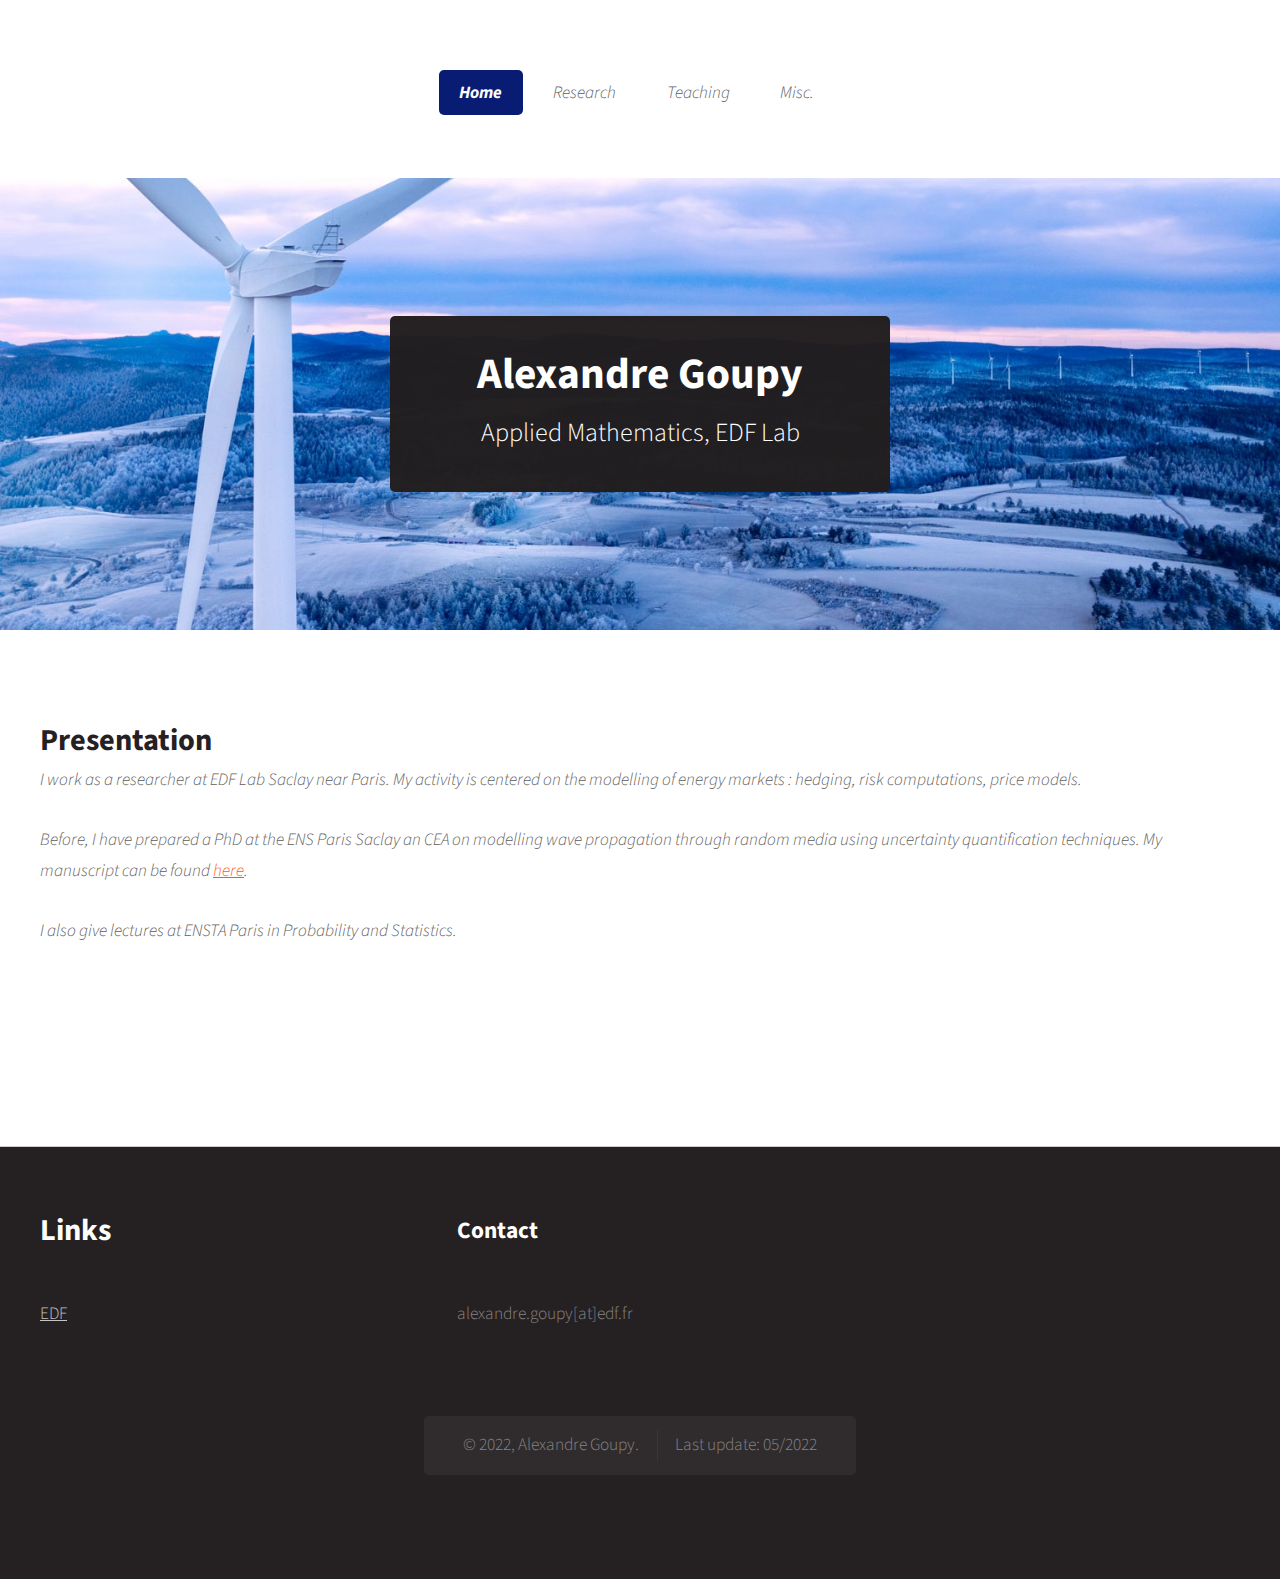
==== commit 7f44fc06: "Ajout détails description" ====
--- a/index.html
+++ b/index.html
@@ -51,9 +51,11 @@
 									<header>
 								
 									<p align="left">
-									I work at EDF Lab Saclay. My activity is centered on the modelling of energy markets : hedging, risk computations, price models. <br /><br />
+									I work as a researcher at EDF Lab Saclay near Paris. My activity is centered on the modelling of energy markets : hedging, risk computations, price models. <br /><br />
 										
-									Before, I have prepared a PhD at the ENS Paris Saclay an CEA on modelling wave propagation through random media using uncertainty quantification techniques.
+									Before, I have prepared a PhD at the ENS Paris Saclay an CEA on modelling wave propagation through random media using uncertainty quantification techniques. My manuscript can be found <a href="https://tel.archives-ouvertes.fr/tel-03201590">here</a>.<br /><br />
+									
+									I also give lectures at ENSTA Paris in Probability and Statistics.	
 									</p>
 								
 									
--- a/assets/css/main.css
+++ b/assets/css/main.css
@@ -1304,7 +1304,7 @@
 		cursor: pointer;
 		border: 0;
 		border-radius: 5px;
-		background: #d52349;
+		background: #081c74;
 		color: #fff !important;
 		font-weight: 700;
 		outline: 0;
@@ -1631,7 +1631,7 @@
 				position: absolute;
 				bottom: -1.95em;
 				left: 0;
-				border-top: solid 2em #d52349;
+				border-top: solid 2em #081c74;
 				border-left: solid 4.5em transparent;
 				border-right: solid 4.5em transparent;
 			}
@@ -1655,7 +1655,7 @@
 /* Banner */
 
 	#banner {
-		background: url("../../images/board.jpg"); /* #CCE8F4 */
+		background: url("../../images/eoliennes.jpeg"); /* #CCE8F4 */
 		background-position: center center;
 		background-size: 100% auto; /*auto 100%;*/
 		background-repeat: no-repeat;
@@ -1673,7 +1673,7 @@
 			}
 
 			#banner header p {
-				color: #fe5815;
+				color: #ffffff;
 				padding: 0;
 				font-style: normal;
 				margin: 0;
@@ -1949,7 +1949,7 @@
 					}
 
 					#nav > ul > li.current > a {
-						background: #d52349;
+						background: #081c74;
 						color: #fff !important;
 						font-weight: 700;
 					}
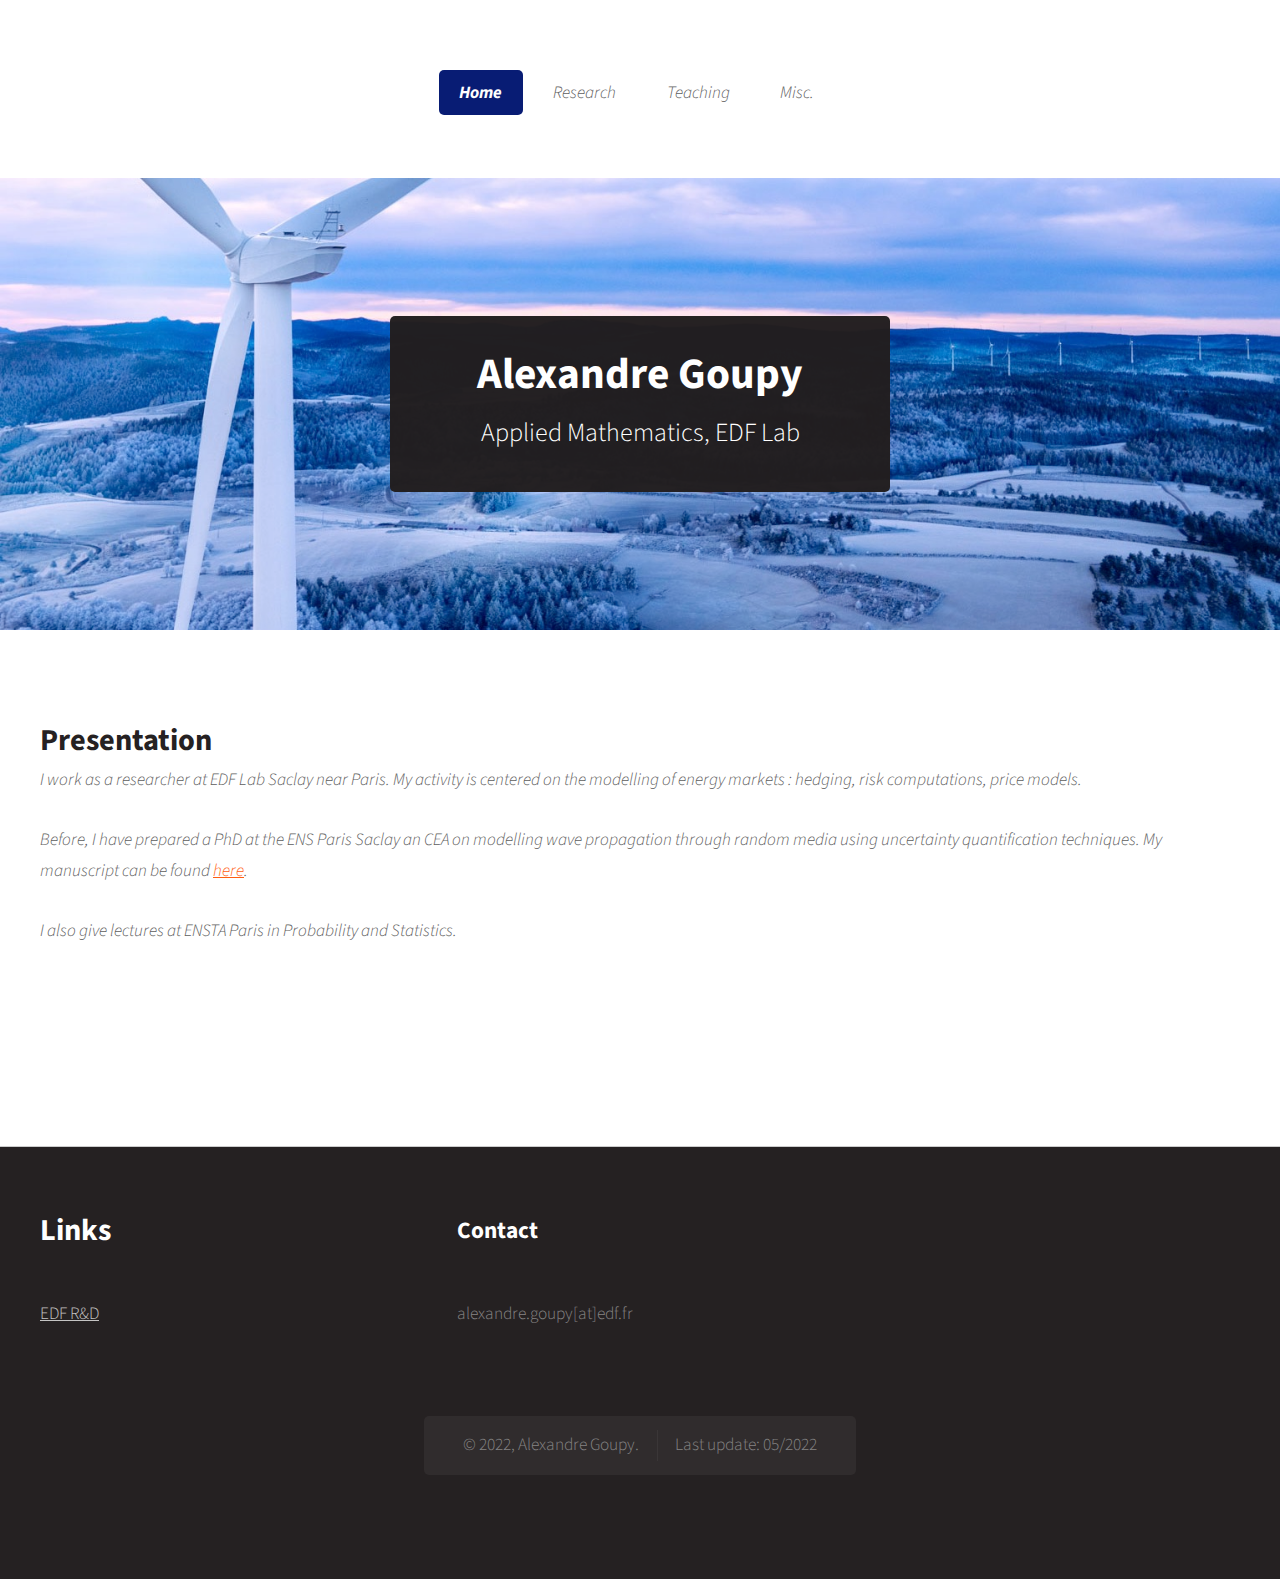
==== commit e5159fad: "Correct link edf RetD" ====
--- a/index.html
+++ b/index.html
@@ -75,7 +75,7 @@
 									<header>
 										<h2>Links</h2>
 									</header>
-										<a href="https://www.edf.fr/en/the-edf-group/inventing-the-future-of-energy/r-d-global-expertise">EDF</a>
+										<a href="https://www.edf.fr/en/the-edf-group/inventing-the-future-of-energy/r-d-global-expertise">EDF R&D</a>
 
 								</section>
 							</div>
--- a/assets/css/main.css
+++ b/assets/css/main.css
@@ -1131,7 +1131,7 @@
 	}
 
 	a {
-		color: #FE5815;
+		color: #ff5e11;
 		text-decoration: underline;
 	}
 
@@ -1446,7 +1446,7 @@
 		position: absolute;
 		left: 0;
 		top: 1.3em;
-		background-color: #FE5815;
+		background-color: #ff5e11;
 		height: 3.5em;
 		text-align: center;
 		color: #fff;
@@ -1461,7 +1461,7 @@
 			position: absolute;
 			bottom: 0;
 			right: -1.2em;
-			border-left: solid 1.25em #FE5815;
+			border-left: solid 1.25em #ff5e11;
 			border-top: solid 1.8em transparent;
 			border-bottom: solid 1.8em transparent;
 		}
@@ -1656,7 +1656,7 @@
 
 	#banner {
 		background: url("../../images/eoliennes.jpeg"); /* #CCE8F4 */
-		background-position: center center;
+		background-position: right 50% bottom 45%;
 		background-size: 100% auto; /*auto 100%;*/
 		background-repeat: no-repeat;
 		text-align: center;
@@ -1905,6 +1905,7 @@
 
 			#header {
 				text-align: center;
+				background: url("images/logo_edf.png");
 			}
 
 				#header h1 {
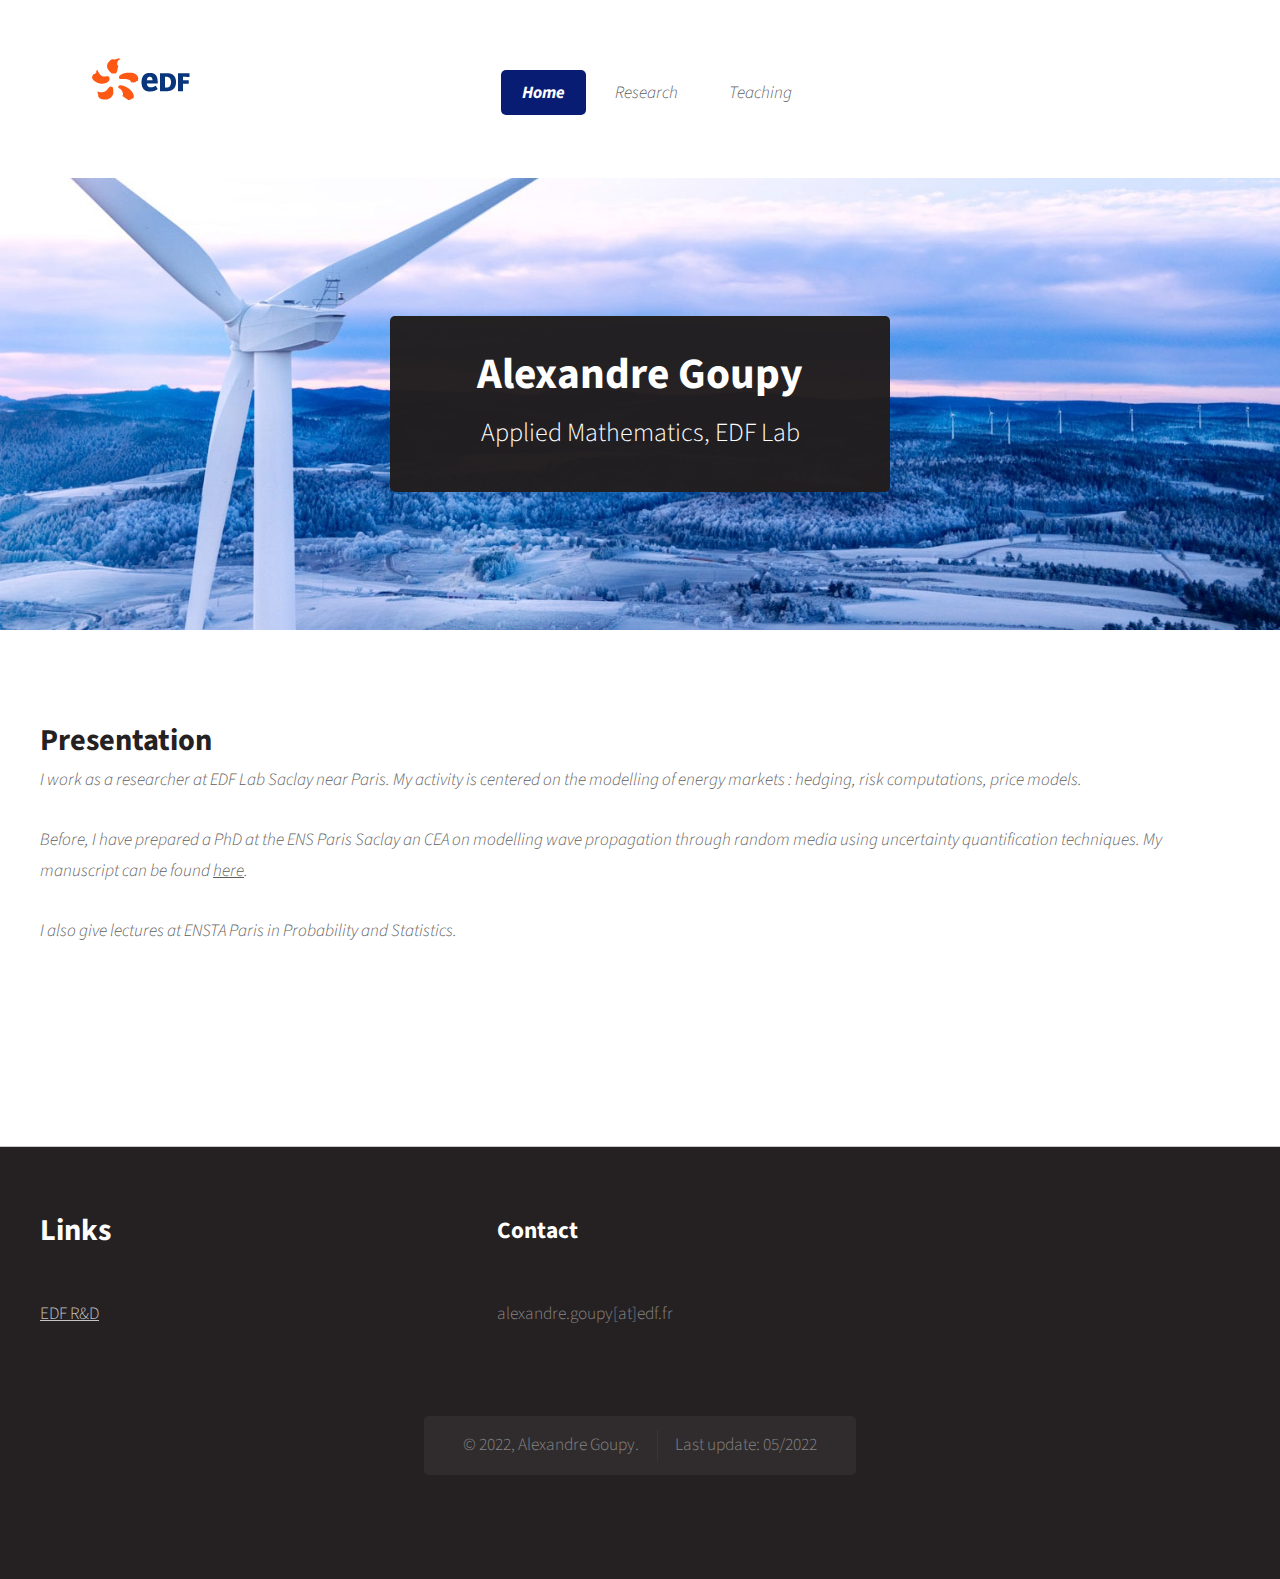
==== commit 4aa2bc91: "Remove misc page" ====
--- a/index.html
+++ b/index.html
@@ -30,7 +30,7 @@
 									<li class="current"><a href="index.html">Home</a></li>
 									<li><a href="research.html">Research</a></li>
 									<li><a href="teaching.html">Teaching</a></li>
-									<li><a href="misc.html">Misc.</a></li>
+									<!--<li><a href="misc.html">Misc.</a></li>-->
 								</ul>
 							</nav>
 
--- a/assets/css/main.css
+++ b/assets/css/main.css
@@ -11,7 +11,6 @@
 
 	html, body, div, span, applet, object, iframe, h1, h2, h3, h4, h5, h6, p, blockquote, pre, a, abbr, acronym, address, big, cite, code, del, dfn, em, img, ins, kbd, q, s, samp, small, strike, strong, sub, sup, tt, var, b, u, i, center, dl, dt, dd, ol, ul, li, fieldset, form, label, legend, table, caption, tbody, tfoot, thead, tr, th, td, article, aside, canvas, details, embed, figure, figcaption, footer, header, hgroup, menu, nav, output, ruby, section, summary, time, mark, audio, video {
 		margin: 0;
-		padding: 0;
 		border: 0;
 		font-size: 100%;
 		font: inherit;
@@ -1131,7 +1130,7 @@
 	}
 
 	a {
-		color: #ff5e11;
+		color: #5d5d5d;
 		text-decoration: underline;
 	}
 
@@ -1446,7 +1445,7 @@
 		position: absolute;
 		left: 0;
 		top: 1.3em;
-		background-color: #ff5e11;
+		background-color: #5d5d5d;
 		height: 3.5em;
 		text-align: center;
 		color: #fff;
@@ -1461,7 +1460,7 @@
 			position: absolute;
 			bottom: 0;
 			right: -1.2em;
-			border-left: solid 1.25em #ff5e11;
+			border-left: solid 1.25em #5d5d5d;
 			border-top: solid 1.8em transparent;
 			border-bottom: solid 1.8em transparent;
 		}
@@ -1656,7 +1655,7 @@
 
 	#banner {
 		background: url("../../images/eoliennes.jpeg"); /* #CCE8F4 */
-		background-position: right 50% bottom 45%;
+		background-position: right 50% bottom 70%;
 		background-size: 100% auto; /*auto 100%;*/
 		background-repeat: no-repeat;
 		text-align: center;
@@ -1882,6 +1881,11 @@
 		/* Wrappers */
 
 			#header-wrapper {
+				background: url("../../images/logo_edf.png"); /* #CCE8F4 */
+				background-position: left 5% top 1.35em;
+				background-size:  169px 113px; /*auto 100%;*/
+				background-repeat: no-repeat;	
+				background-color: #ffffff;
 				padding: 4.5em 0 4em 0;
 			}
 
@@ -1905,7 +1909,6 @@
 
 			#header {
 				text-align: center;
-				background: url("images/logo_edf.png");
 			}
 
 				#header h1 {
@@ -1917,8 +1920,7 @@
 				}
 
 		/* Nav */
-
-
+			
 			#nav > ul {
 				margin: 0;
 			}
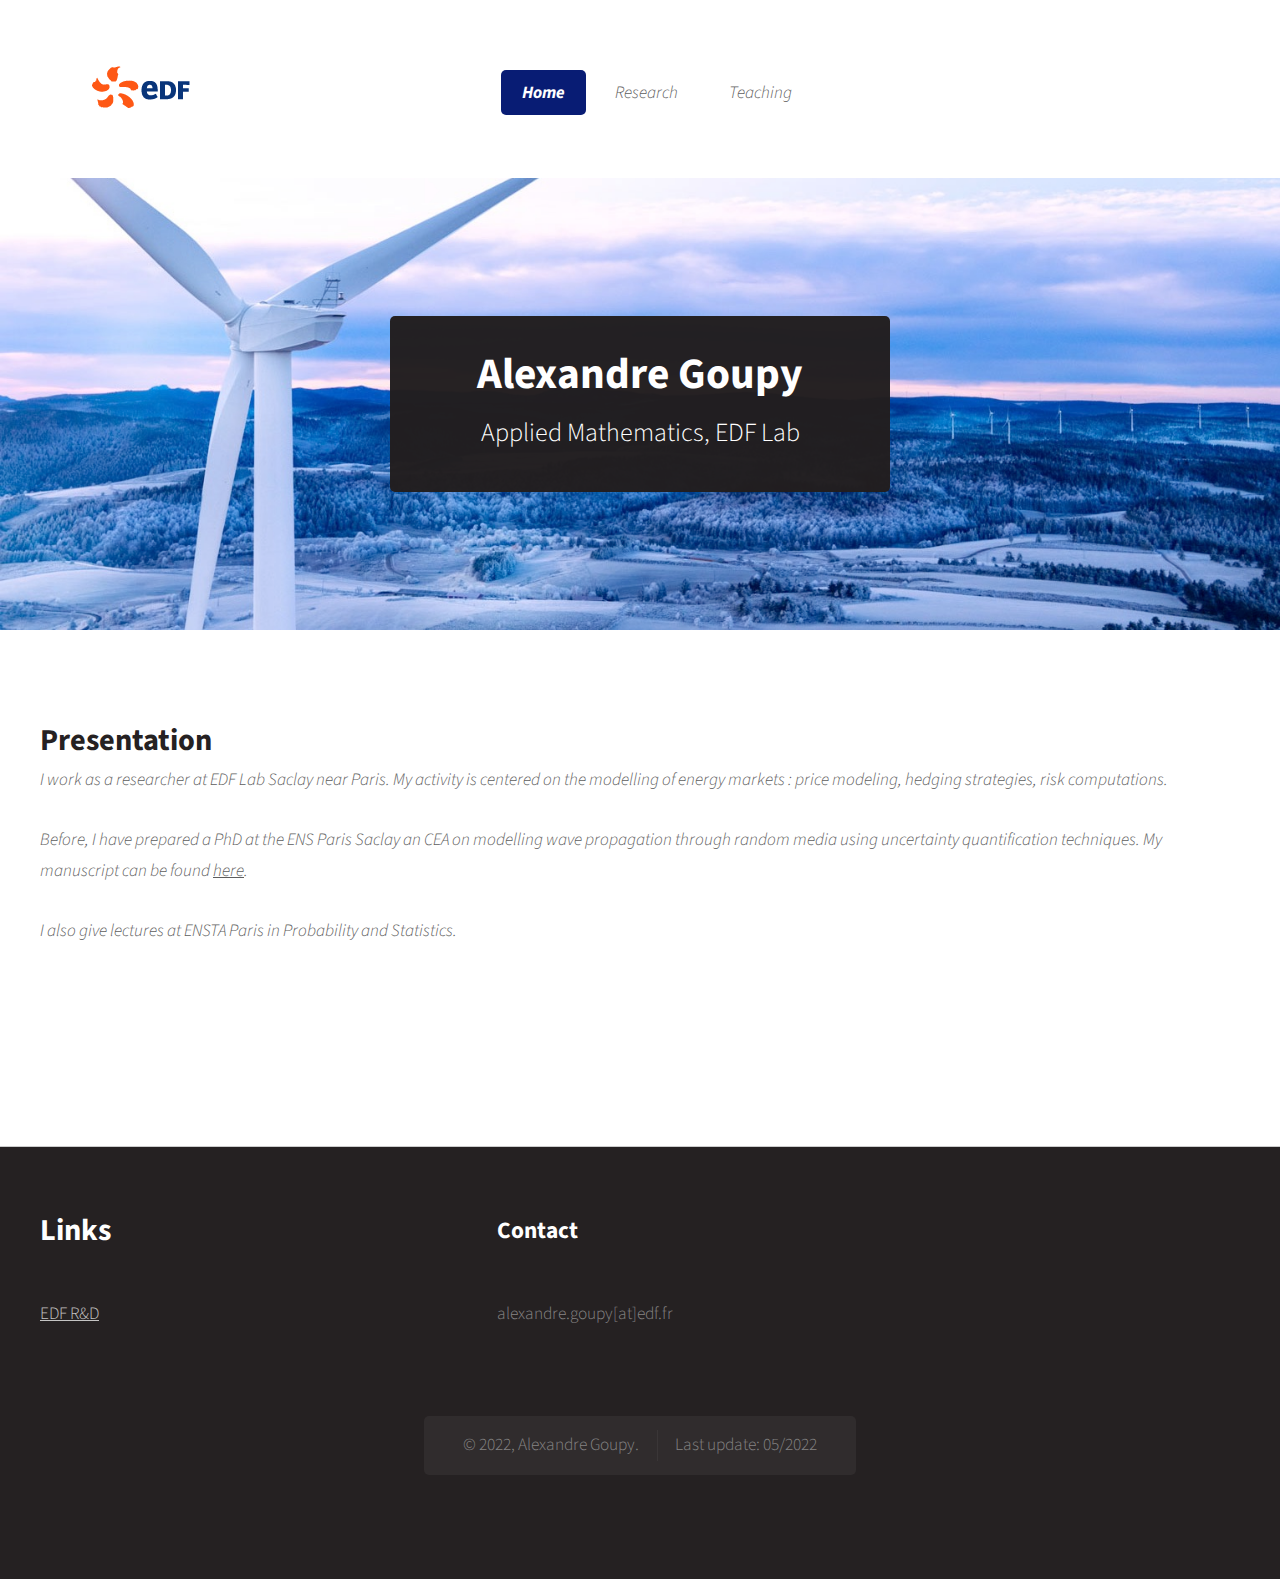
==== commit cff31870: "Improve index description" ====
--- a/index.html
+++ b/index.html
@@ -51,7 +51,7 @@
 									<header>
 								
 									<p align="left">
-									I work as a researcher at EDF Lab Saclay near Paris. My activity is centered on the modelling of energy markets : hedging, risk computations, price models. <br /><br />
+									I work as a researcher at EDF Lab Saclay near Paris. My activity is centered on the modelling of energy markets : price modeling, hedging strategies, risk computations.<br /><br />
 										
 									Before, I have prepared a PhD at the ENS Paris Saclay an CEA on modelling wave propagation through random media using uncertainty quantification techniques. My manuscript can be found <a href="https://tel.archives-ouvertes.fr/tel-03201590">here</a>.<br /><br />
 									
--- a/assets/css/main.css
+++ b/assets/css/main.css
@@ -1882,7 +1882,7 @@
 
 			#header-wrapper {
 				background: url("../../images/logo_edf.png"); /* #CCE8F4 */
-				background-position: left 5% top 1.35em;
+				background-position: left 5% top 1.8em;
 				background-size:  169px 113px; /*auto 100%;*/
 				background-repeat: no-repeat;	
 				background-color: #ffffff;
@@ -2130,6 +2130,8 @@
 
 			#header-wrapper {
 				padding: 3em 0 3em 0;
+				background-position: left 5% top 0.3em;
+
 			}
 
 			#main-wrapper {
@@ -2523,7 +2525,7 @@
 			#banner {
 				margin: 2em 0 4em 0 !important;
 				padding: 6em 0;
-				background-size: auto 100%;
+				background-size: cover; 
 			}
 
 				#banner header {
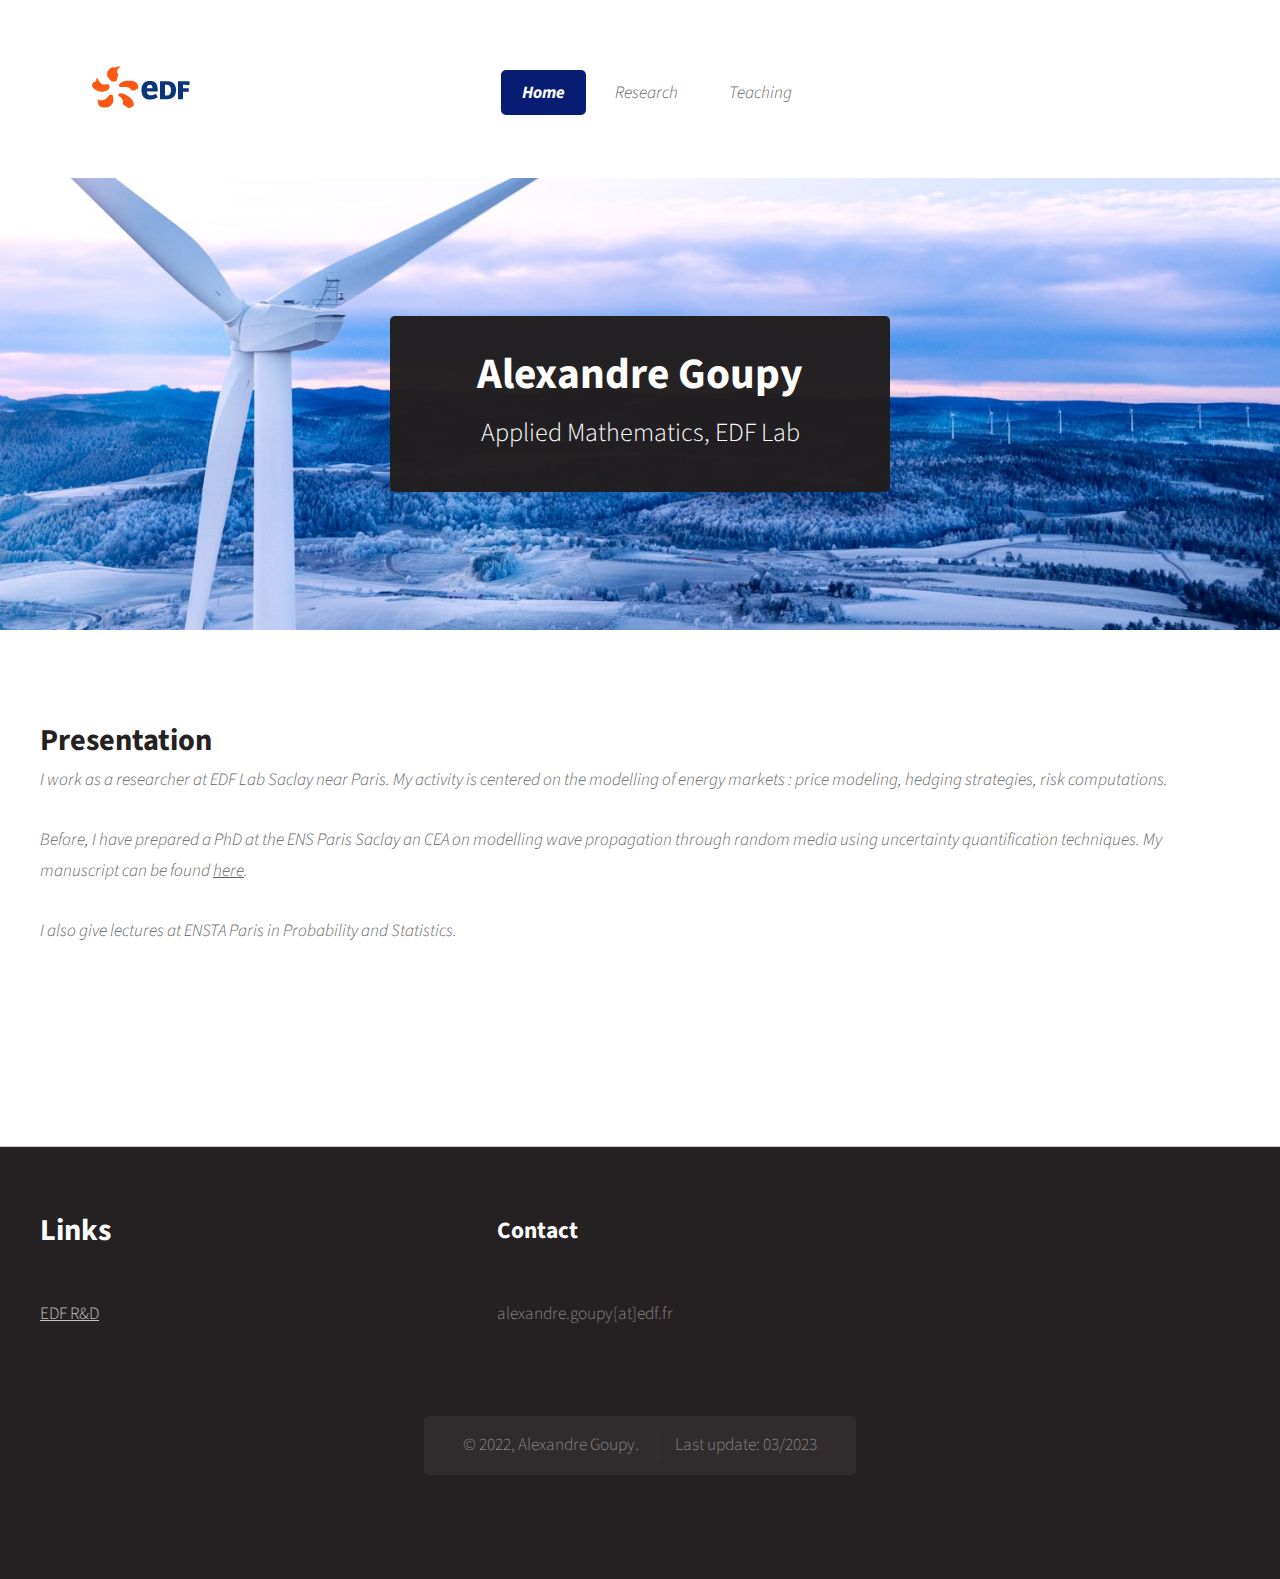
==== commit 2da192bd: "Change update date" ====
--- a/index.html
+++ b/index.html
@@ -98,7 +98,7 @@
 			<!-- Copyright -->
 									<div id="copyright">
 										<ul class="links">
-											<li>&copy; 2022, Alexandre Goupy.</li><li>Last update: 05/2022</li>
+											<li>&copy; 2022, Alexandre Goupy.</li><li>Last update: 03/2023</li>
 										</ul>
 									</div>
 		</div>
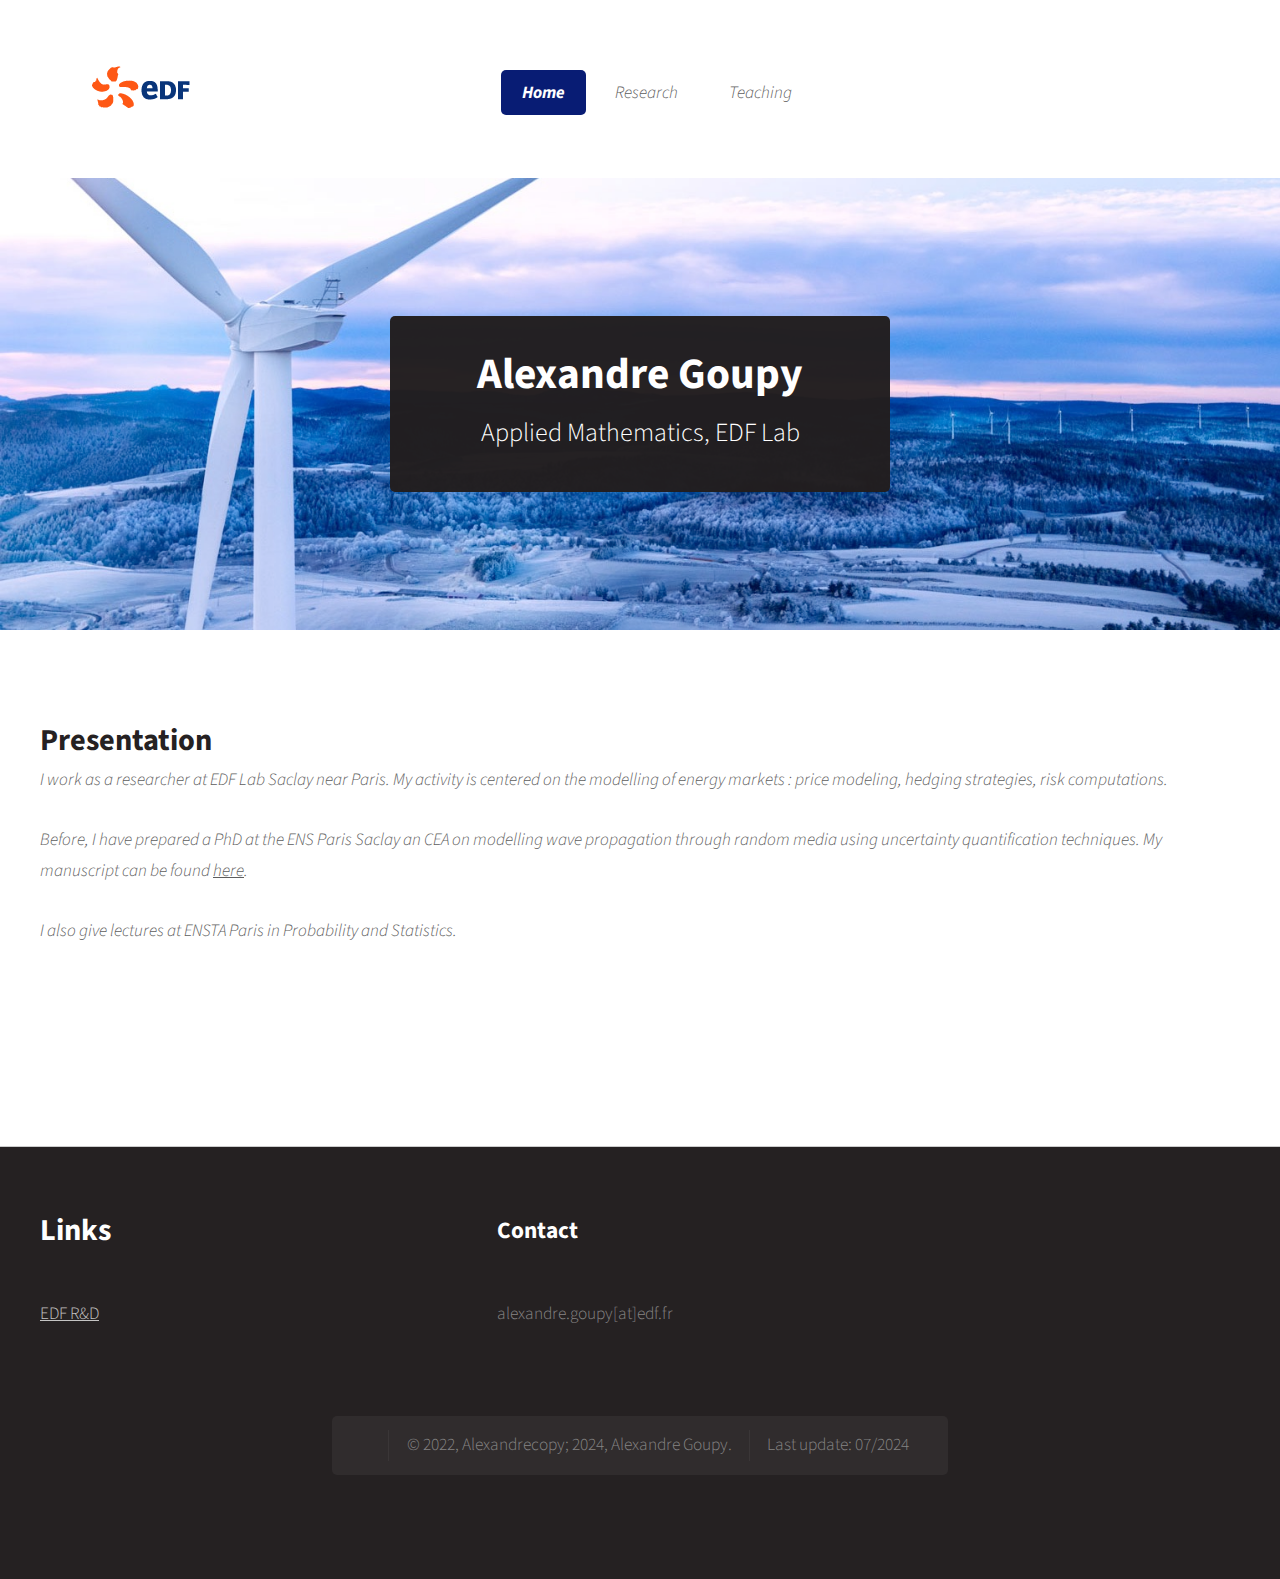
==== commit 8280e29a: "update date and copyright" ====
--- a/index.html
+++ b/index.html
@@ -98,7 +98,7 @@
 			<!-- Copyright -->
 									<div id="copyright">
 										<ul class="links">
-											<li>&copy; 2022, Alexandre Goupy.</li><li>Last update: 03/2023</li>
+											<li><li>&copy; 2022, Alexandrecopy; 2024, Alexandre Goupy.</li><li>Last update: 07/2024</li>
 										</ul>
 									</div>
 		</div>
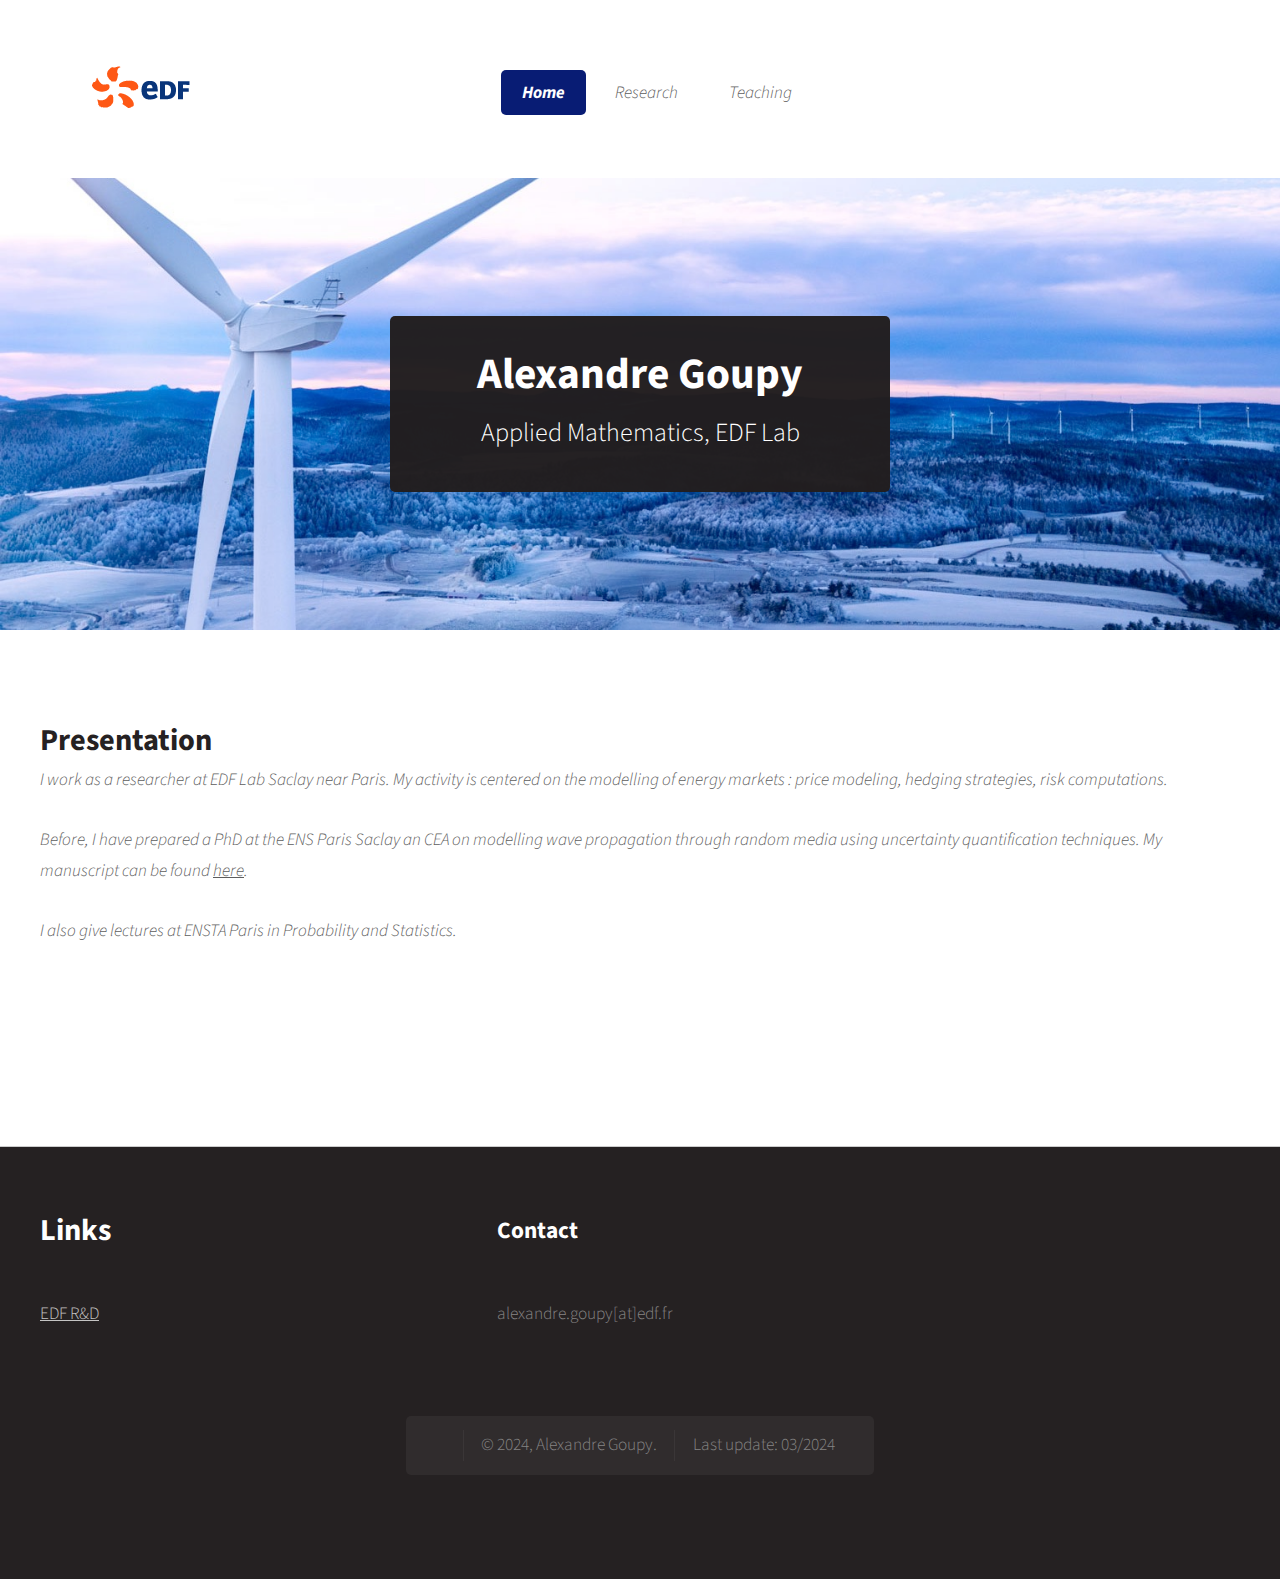
==== commit e865a77f: "update correctly dates" ====
--- a/index.html
+++ b/index.html
@@ -98,7 +98,7 @@
 			<!-- Copyright -->
 									<div id="copyright">
 										<ul class="links">
-											<li><li>&copy; 2022, Alexandrecopy; 2024, Alexandre Goupy.</li><li>Last update: 07/2024</li>
+											<li><li>&copy; 2024, Alexandre Goupy.</li><li>Last update: 03/2024</li>
 										</ul>
 									</div>
 		</div>
